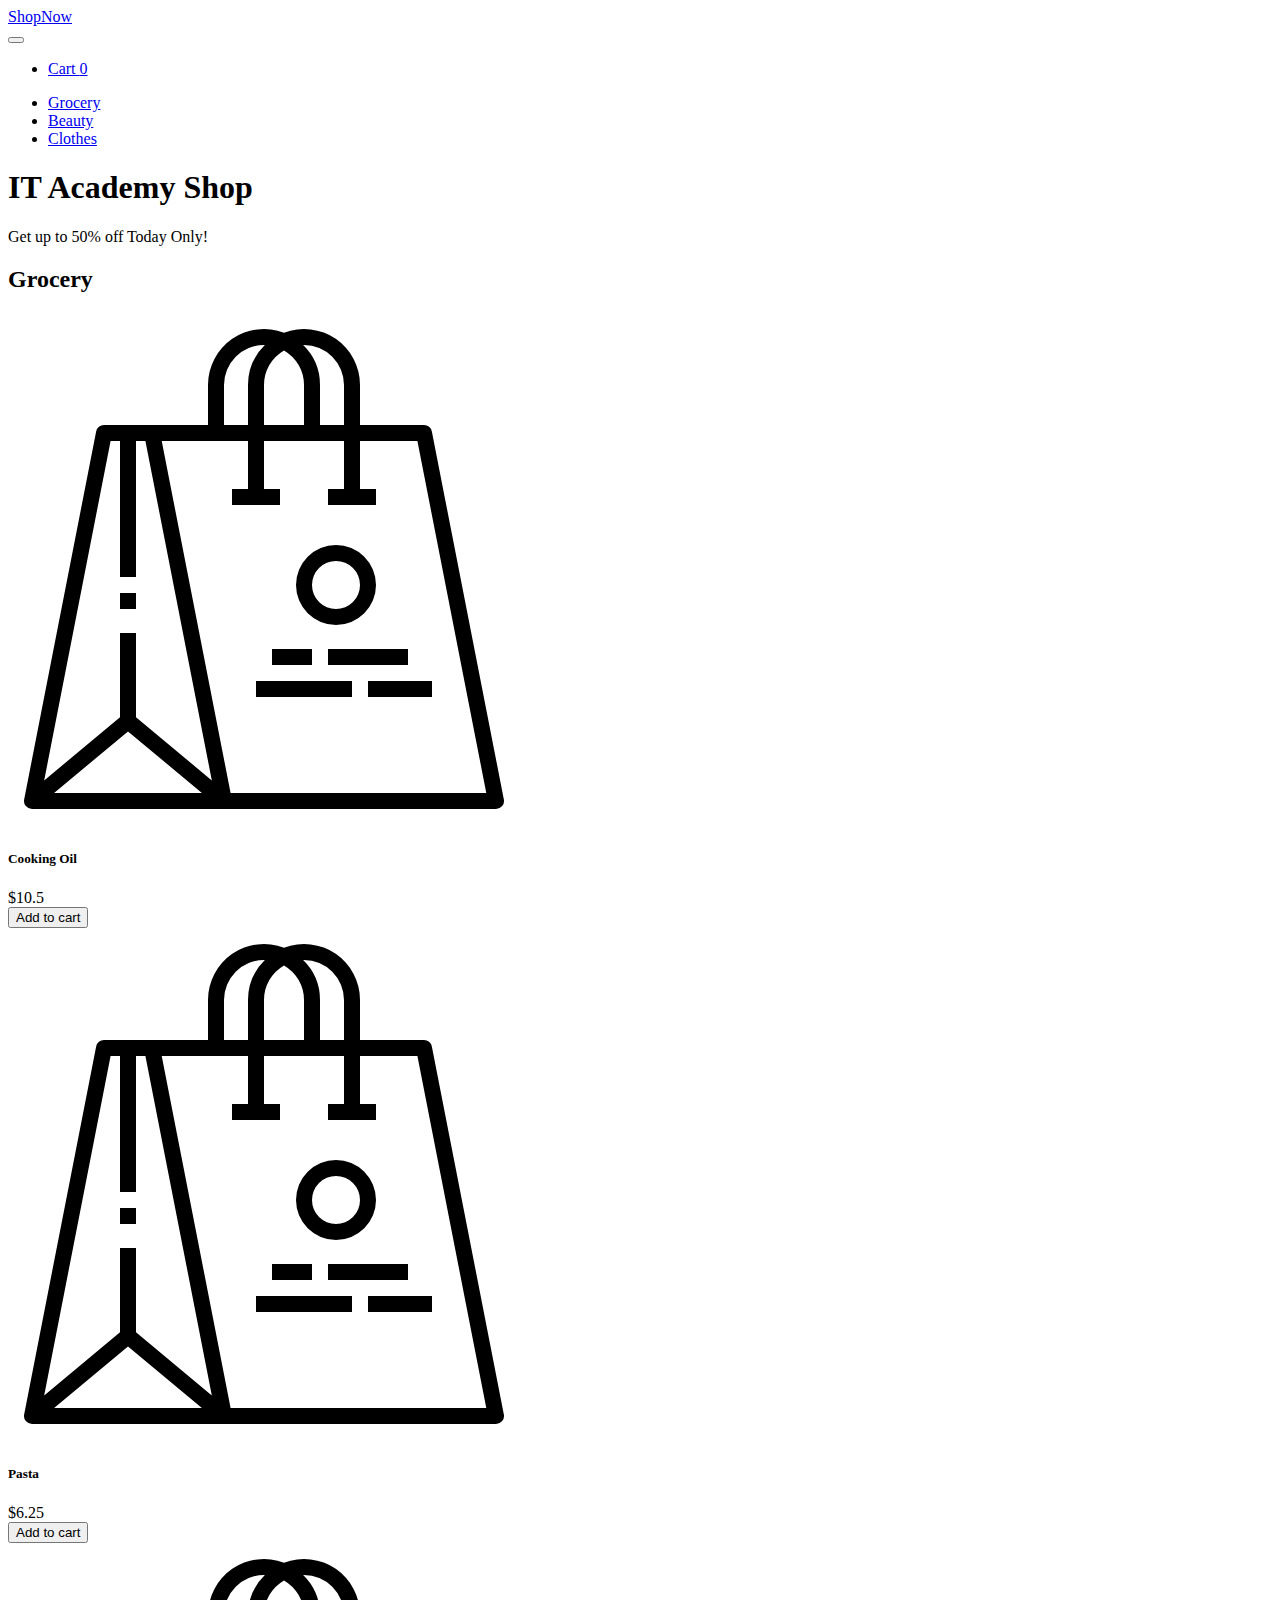
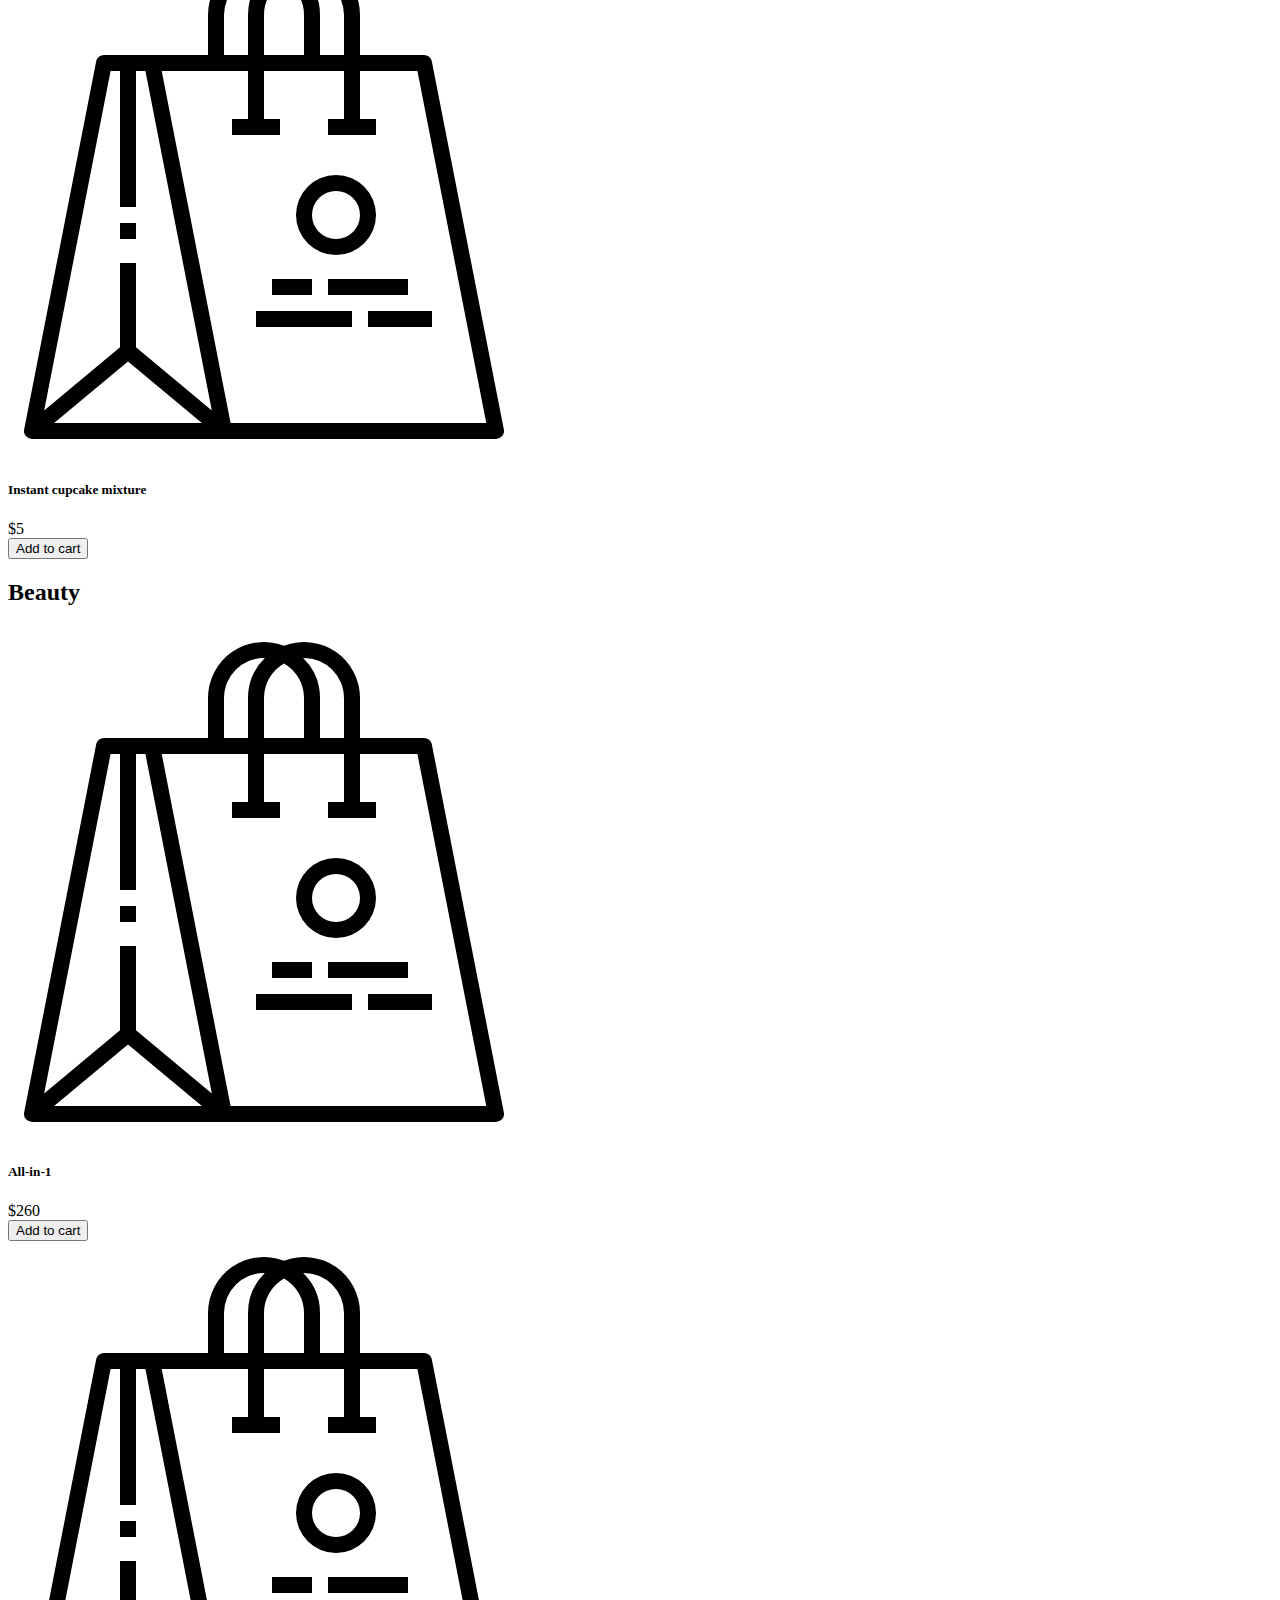
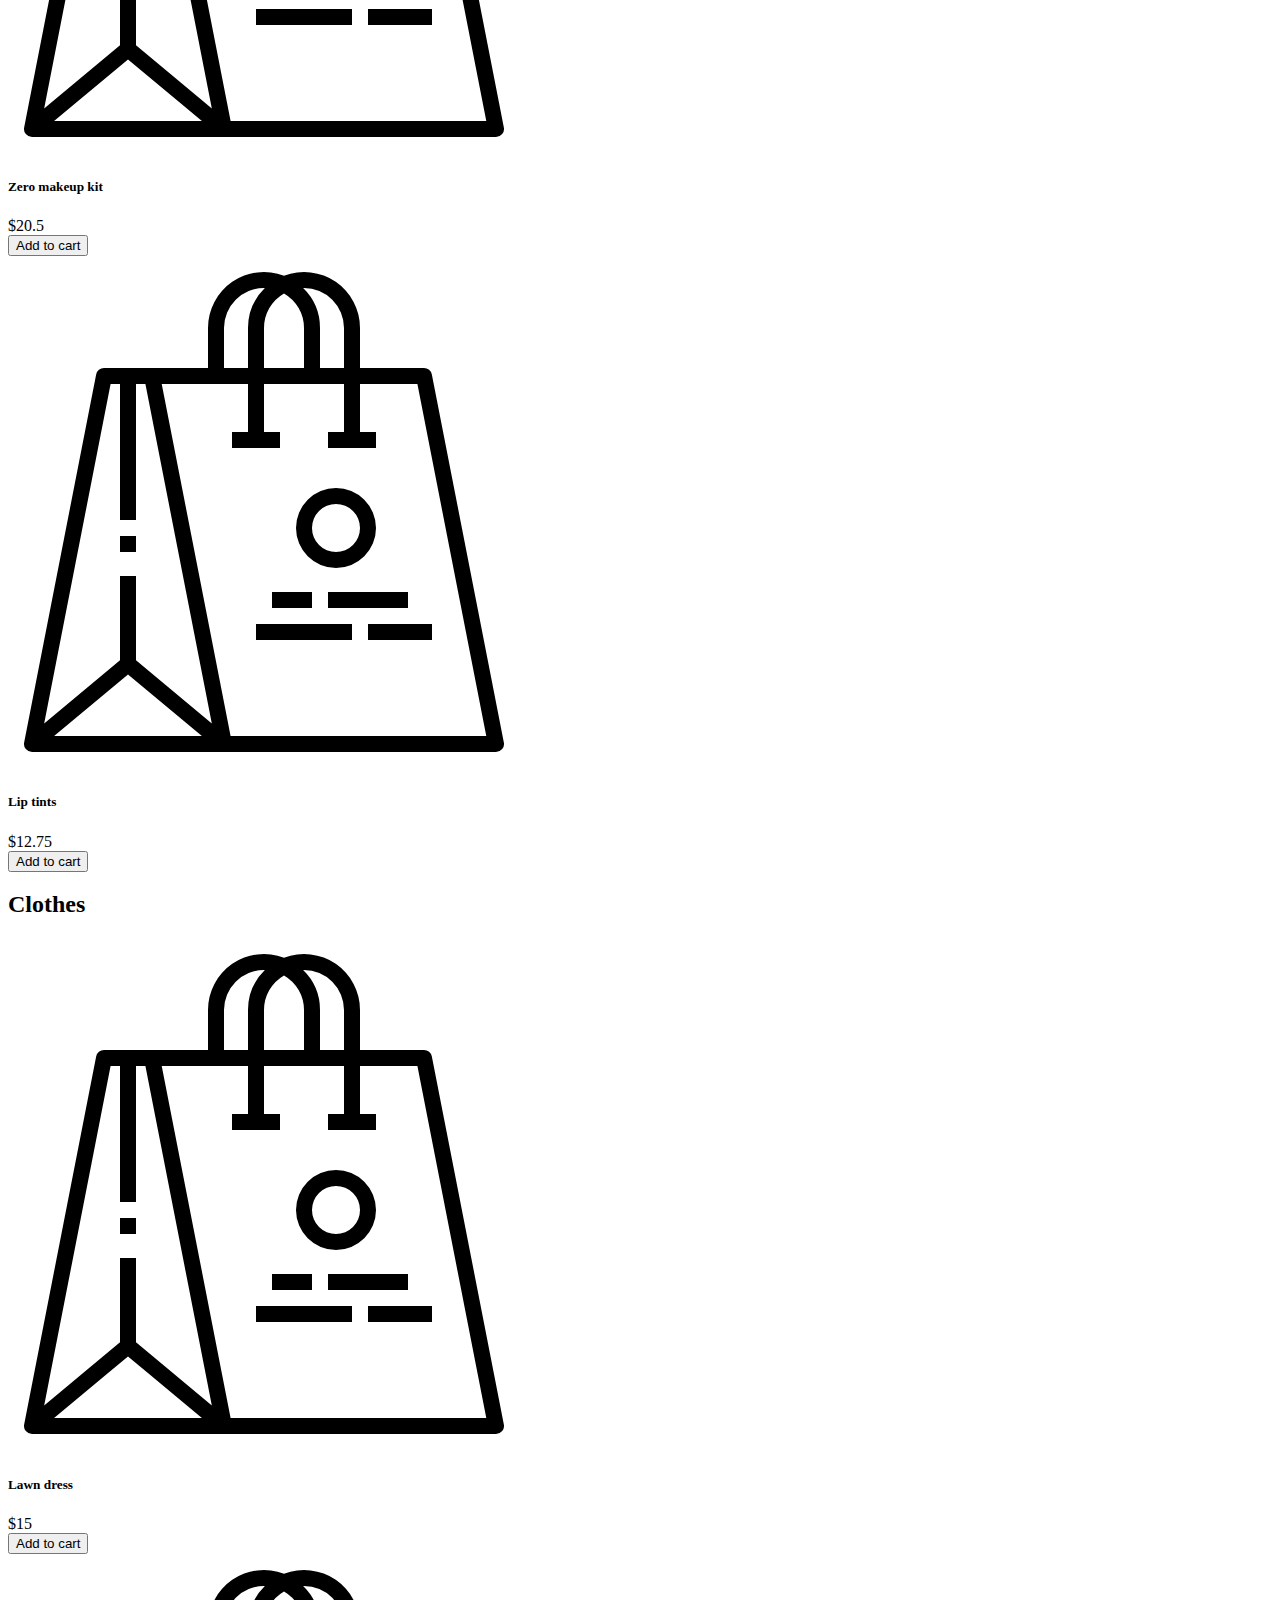
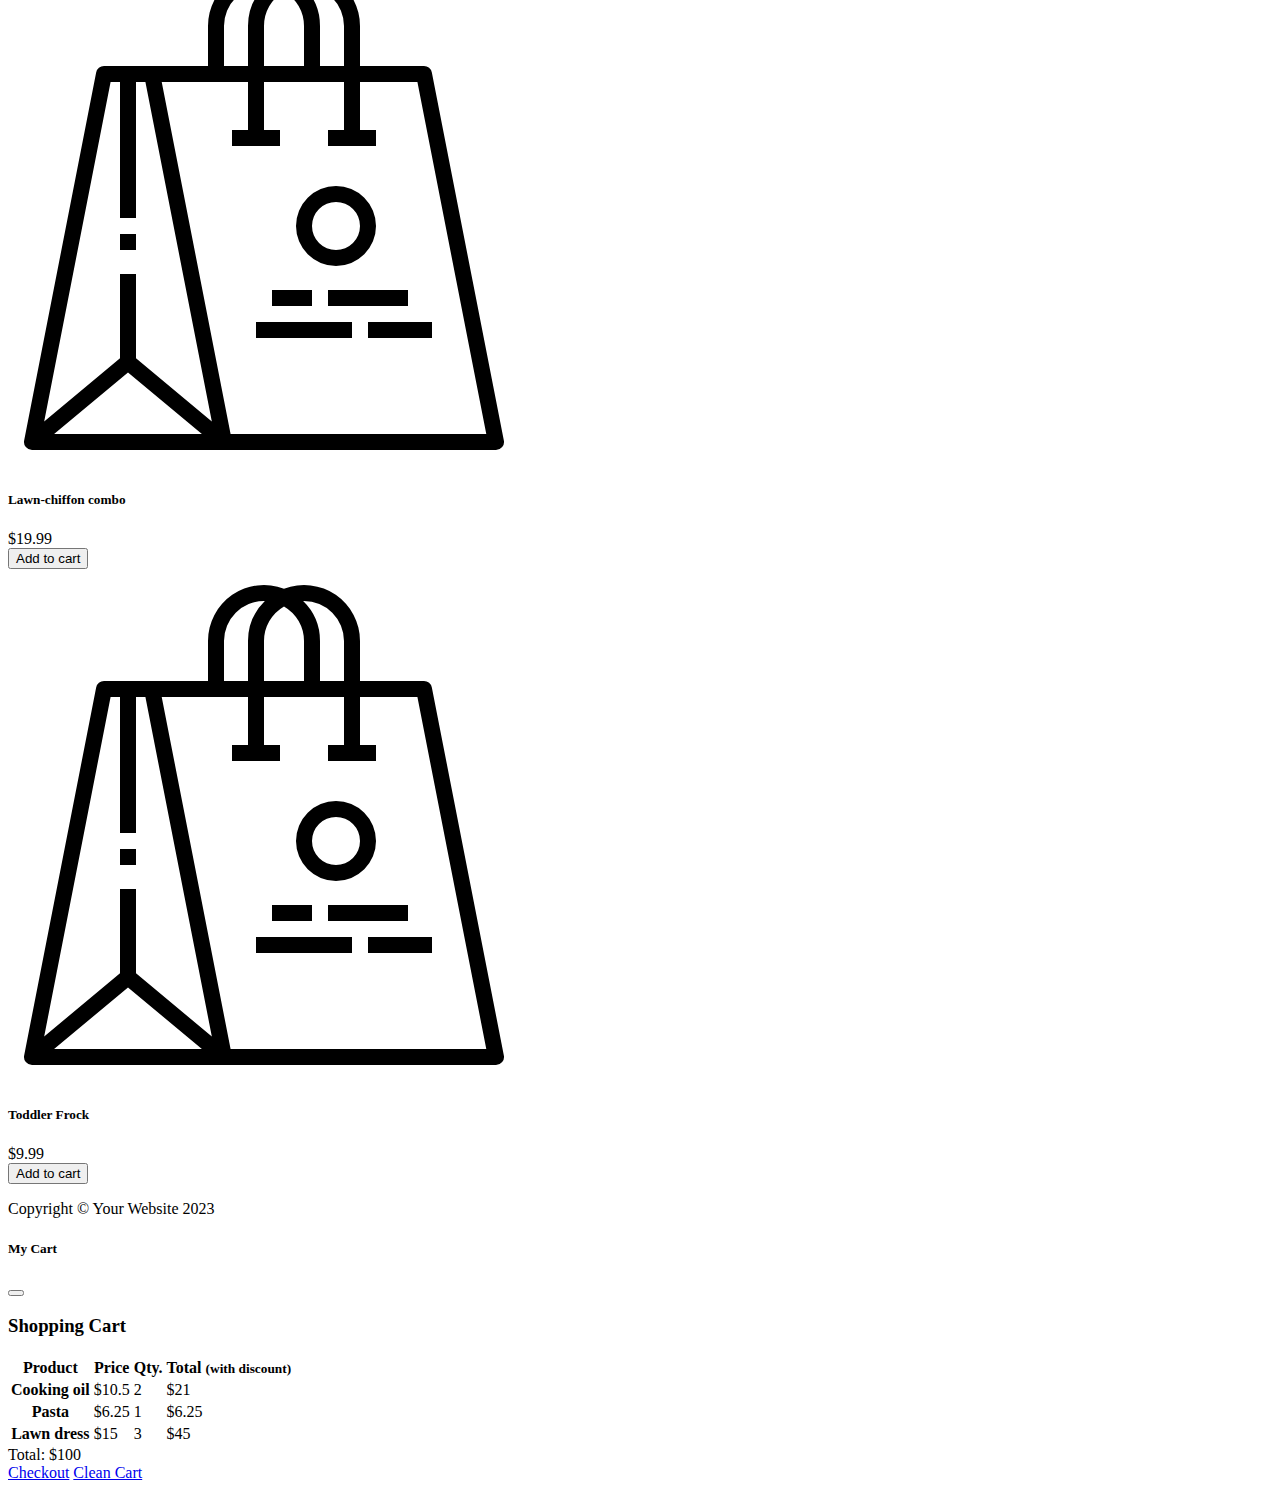
==== index.html @ 36ed2995 "Link base Project" ====
<!DOCTYPE html>
<html lang="en">

<head>
	<meta charset="utf-8" />
	<meta name="viewport" content="width=device-width, initial-scale=1, shrink-to-fit=no" />
	<meta name="description" content="" />
	<meta name="author" content="" />
	<title>ShopNow</title>
	<!-- Favicon-->
	<link rel="icon" type="image/x-icon" href="images/favicon.ico" />
	<link href="https://cdn.jsdelivr.net/npm/bootstrap@5.3.0/dist/css/bootstrap.min.css" rel="stylesheet"
		integrity="sha384-9ndCyUaIbzAi2FUVXJi0CjmCapSmO7SnpJef0486qhLnuZ2cdeRhO02iuK6FUUVM" crossorigin="anonymous">

	<!-- Fontawesome icons-->
	<link rel="stylesheet" href="https://cdnjs.cloudflare.com/ajax/libs/font-awesome/6.4.0/css/all.min.css"
		integrity="sha512-iecdLmaskl7CVkqkXNQ/ZH/XLlvWZOJyj7Yy7tcenmpD1ypASozpmT/E0iPtmFIB46ZmdtAc9eNBvH0H/ZpiBw=="
		crossorigin="anonymous" referrerpolicy="no-referrer" />
</head>

<body data-bs-spy="scroll" data-bs-target="#navbar-example2" data-bs-offset="50">
	<!-- Navigation-->
	<nav class="navbar py-3 py-lg-0 navbar-light bg-light navbar-expand-lg" id="navbar-example2">
		<div class="container d-flex">
			<a class="navbar-brand" href="#!">ShopNow</a>
			<div class="d-flex flex-row order-lg-last align-items-center">

				<button type="button" class="navbar-toggler order-last collapsed" data-bs-toggle="collapse"
					data-bs-target="#navbar" aria-expanded="false" aria-controls="navbar">
					<span class="navbar-toggler-icon"></span>
				</button>
				<ul class="navbar-nav me-3 me-lg-0 d-flex flex-row align-items-center">
					<li class="dropdown search-dropdown nav-item py-lg-3">
						<a href="javascript:void(0)" class="btn btn-outline-dark flex-center" type="button"
							data-bs-toggle="modal" data-bs-target="#cartModal" onclick="open_modal()"
							data-bs-auto-close="outside">
							<i class="fas fa-shopping-cart me-1"></i> Cart <span
								class="badge bg-dark text-white ms-1 rounded-pill" id="count_product">0</span>
						</a>
					</li>
				</ul>
			</div>

			<div id="navbar" class="navbar-collapse collapse">

				<ul class="navbar-nav me-auto mb-4 mb-lg-0 ms-lg-5">
					<li class="nav-item">
						<a class="nav-link" href="#grocery"><i class="fas fa-shopping-basket"></i> Grocery</a>
					</li>
					<li class="nav-item">
						<a class="nav-link" href="#beauty"><i class="fas fa-heart"></i> Beauty</a>
					</li>
					<li class="nav-item">
						<a class="nav-link" href="#clothes"><i class="fas fa-tshirt"></i> Clothes</a>
					</li>

				</ul>
			</div>
		</div>
	</nav>

	<!-- Header-->
	<header class="bg-dark py-5">
		<div class="container px-4 px-lg-5 my-5">
			<div class="text-center text-white">
				<h1 class="display-4 fw-bolder">IT Academy Shop</h1>
				<p class="lead fw-normal text-white-50 mb-0">Get up to 50% off Today Only!</p>
			</div>
		</div>
	</header>
	<!-- Section-->
	<section class="pt-5" id="grocery">
		<h2 class="text-center"><i class="fas fa-shopping-basket pe-3"></i>Grocery</h2>
		<div class="container px-4 px-lg-5 mt-5">
			<div class="row gx-4 gx-lg-5 row-cols-2 row-cols-md-3 row-cols-xl-4 justify-content-center">
				<div class="col mb-5">
					<div class="card h-100">
						<img class="card-img-top" src="./images/product.svg" alt="..." />
						<div class="card-body p-4">
							<div class="text-center">
								<h5 class="fw-bolder">Cooking Oil</h5>
								$10.5
							</div>
						</div>
						<div class="card-footer p-4 pt-0 border-top-0 bg-transparent">
							<div class="text-center"><button type="button" onclick="buy(1)"
									class="btn btn-outline-dark">Add to cart</button></div>
						</div>
					</div>
				</div>
				<div class="col mb-5">
					<div class="card h-100">
						<img class="card-img-top" src="./images/product.svg" alt="..." />
						<div class="card-body p-4">
							<div class="text-center">
								<h5 class="fw-bolder">Pasta</h5>
								$6.25
							</div>
						</div>
						<div class="card-footer p-4 pt-0 border-top-0 bg-transparent">
							<div class="text-center"><button type="button" onclick="buy(2)"
									class="btn btn-outline-dark">Add to cart</button></div>
						</div>
					</div>
				</div>
				<div class="col mb-5">
					<div class="card h-100">
						<img class="card-img-top" src="./images/product.svg" alt="..." />
						<div class="card-body p-4">
							<div class="text-center">
								<h5 class="fw-bolder">Instant cupcake mixture</h5>
								$5
							</div>
						</div>
						<div class="card-footer p-4 pt-0 border-top-0 bg-transparent">
							<div class="text-center"><button type="button" onclick="buy(3)"
									class="btn btn-outline-dark">Add to cart</button></div>
						</div>
					</div>
				</div>

			</div>
		</div>
	</section>
	<section class="pt-5" id="beauty">
		<h2 class="text-center"><i class="fas fa-heart pe-3"></i>Beauty</h2>
		<div class="container px-4 px-lg-5 mt-5">
			<div class="row gx-4 gx-lg-5 row-cols-2 row-cols-md-3 row-cols-xl-4 justify-content-center">
				<div class="col mb-5">
					<div class="card h-100">
						<img class="card-img-top" src="./images/product.svg" alt="..." />
						<div class="card-body p-4">
							<div class="text-center">
								<h5 class="fw-bolder">All-in-1</h5>
								$260
							</div>
						</div>
						<div class="card-footer p-4 pt-0 border-top-0 bg-transparent">
							<div class="text-center"><button type="button" onclick="buy(4)"
									class="btn btn-outline-dark">Add to cart</button></div>
						</div>
					</div>
				</div>
				<div class="col mb-5">
					<div class="card h-100">
						<img class="card-img-top" src="./images/product.svg" alt="..." />
						<div class="card-body p-4">
							<div class="text-center">
								<h5 class="fw-bolder">Zero makeup kit</h5>
								$20.5
							</div>
						</div>
						<div class="card-footer p-4 pt-0 border-top-0 bg-transparent">
							<div class="text-center"><button type="button" onclick="buy(5)"
									class="btn btn-outline-dark">Add to cart</button></div>
						</div>
					</div>
				</div>
				<div class="col mb-5">
					<div class="card h-100">
						<img class="card-img-top" src="./images/product.svg" alt="..." />
						<div class="card-body p-4">
							<div class="text-center">
								<h5 class="fw-bolder">Lip tints</h5>
								$12.75
							</div>
						</div>
						<div class="card-footer p-4 pt-0 border-top-0 bg-transparent">
							<div class="text-center"><button type="button" onclick="buy(6)"
									class="btn btn-outline-dark">Add to cart</button></div>
						</div>
					</div>
				</div>

			</div>
		</div>
	</section>
	<section class="pt-5" id="clothes">
		<h2 class="text-center"><i class="fas fa-tshirt pe-3"></i>Clothes</h2>
		<div class="container px-4 px-lg-5 mt-5">
			<div class="row gx-4 gx-lg-5 row-cols-2 row-cols-md-3 row-cols-xl-4 justify-content-center">
				<div class="col mb-5">
					<div class="card h-100">
						<img class="card-img-top" src="./images/product.svg" alt="..." />
						<div class="card-body p-4">
							<div class="text-center">
								<h5 class="fw-bolder">Lawn dress</h5>
								$15
							</div>
						</div>
						<div class="card-footer p-4 pt-0 border-top-0 bg-transparent">
							<div class="text-center"><button type="button" onclick="buy(7)"
									class="btn btn-outline-dark">Add to cart</button></div>
						</div>
					</div>
				</div>
				<div class="col mb-5">
					<div class="card h-100">
						<img class="card-img-top" src="./images/product.svg" alt="..." />
						<div class="card-body p-4">
							<div class="text-center">
								<h5 class="fw-bolder">Lawn-chiffon combo</h5>
								$19.99
							</div>
						</div>
						<div class="card-footer p-4 pt-0 border-top-0 bg-transparent">
							<div class="text-center"><button type="button" onclick="buy(8)"
									class="btn btn-outline-dark">Add to cart</button></div>
						</div>
					</div>
				</div>
				<div class="col mb-5">
					<div class="card h-100">
						<img class="card-img-top" src="./images/product.svg" alt="..." />
						<div class="card-body p-4">
							<div class="text-center">
								<h5 class="fw-bolder">Toddler Frock</h5>
								$9.99
							</div>
						</div>
						<div class="card-footer p-4 pt-0 border-top-0 bg-transparent">
							<div class="text-center"><button type="button" onclick="buy(9)"
									class="btn btn-outline-dark">Add to cart</button></div>
						</div>
					</div>
				</div>

			</div>
		</div>
	</section>

	<!-- Footer-->
	<footer class="py-3 bg-dark">
		<div class="container">
			<p class="m-0 text-center text-white">Copyright &copy; Your Website 2023</p>
		</div>
	</footer>

	<div class="modal fade" id="cartModal" tabindex="-1" aria-labelledby="exampleModalLabel" aria-hidden="true">
		<div class="modal-dialog">
			<div class="modal-content">
				<div class="modal-header">
					<h5 class="modal-title" id="exampleModalLabel"><i class="fas fa-cart-arrow-down"></i> My Cart</h5>
					<button type="button" class="btn-close" data-bs-dismiss="modal" aria-label="Close"></button>
				</div>
				<div class="modal-body">
					<h3 class="text-center bill px-5">Shopping Cart</h3>
					<table class="table">
						<thead>
							<tr>
								<th scope="col">Product</th>
								<th scope="col">Price</th>
								<th scope="col">Qty.</th>
								<th scope="col">Total <small>(with discount)</small></th>
							</tr>
						</thead>
						<tbody id="cart_list">
							<tr>
								<th scope="row">Cooking oil</th>
								<td>$10.5</td>
								<td>2</td>
								<td>$21</td>
							</tr>
							<tr>
								<th scope="row">Pasta</th>
								<td>$6.25</td>
								<td>1</td>
								<td>$6.25</td>
							</tr>
							<tr>
								<th scope="row">Lawn dress</th>
								<td>$15</td>
								<td>3</td>
								<td>$45</td>
							</tr>
						</tbody>
					</table>
					<div class="text-center fs-3">
						Total: $<span id="total_price">100</span>
					</div>
					<div class="text-center">
						<a href="checkout.html" class="btn btn-primary m-3">Checkout</a>
						<a href="javascript:void(0)" onclick="cleanCart()" class="btn btn-primary m-3">Clean Cart</a>
					</div>
				</div>
			</div>
		</div>
	</div>

	<!-- Bootstrap core JS-->
	<script src="https://cdn.jsdelivr.net/npm/bootstrap@5.3.0/dist/js/bootstrap.bundle.min.js"
		integrity="sha384-geWF76RCwLtnZ8qwWowPQNguL3RmwHVBC9FhGdlKrxdiJJigb/j/68SIy3Te4Bkz"
		crossorigin="anonymous"></script>

	<!-- Core theme JS-->
	<script src="js/shop.js"></script>
	<script src="js/checkout.js"></script>
</body>

</html>
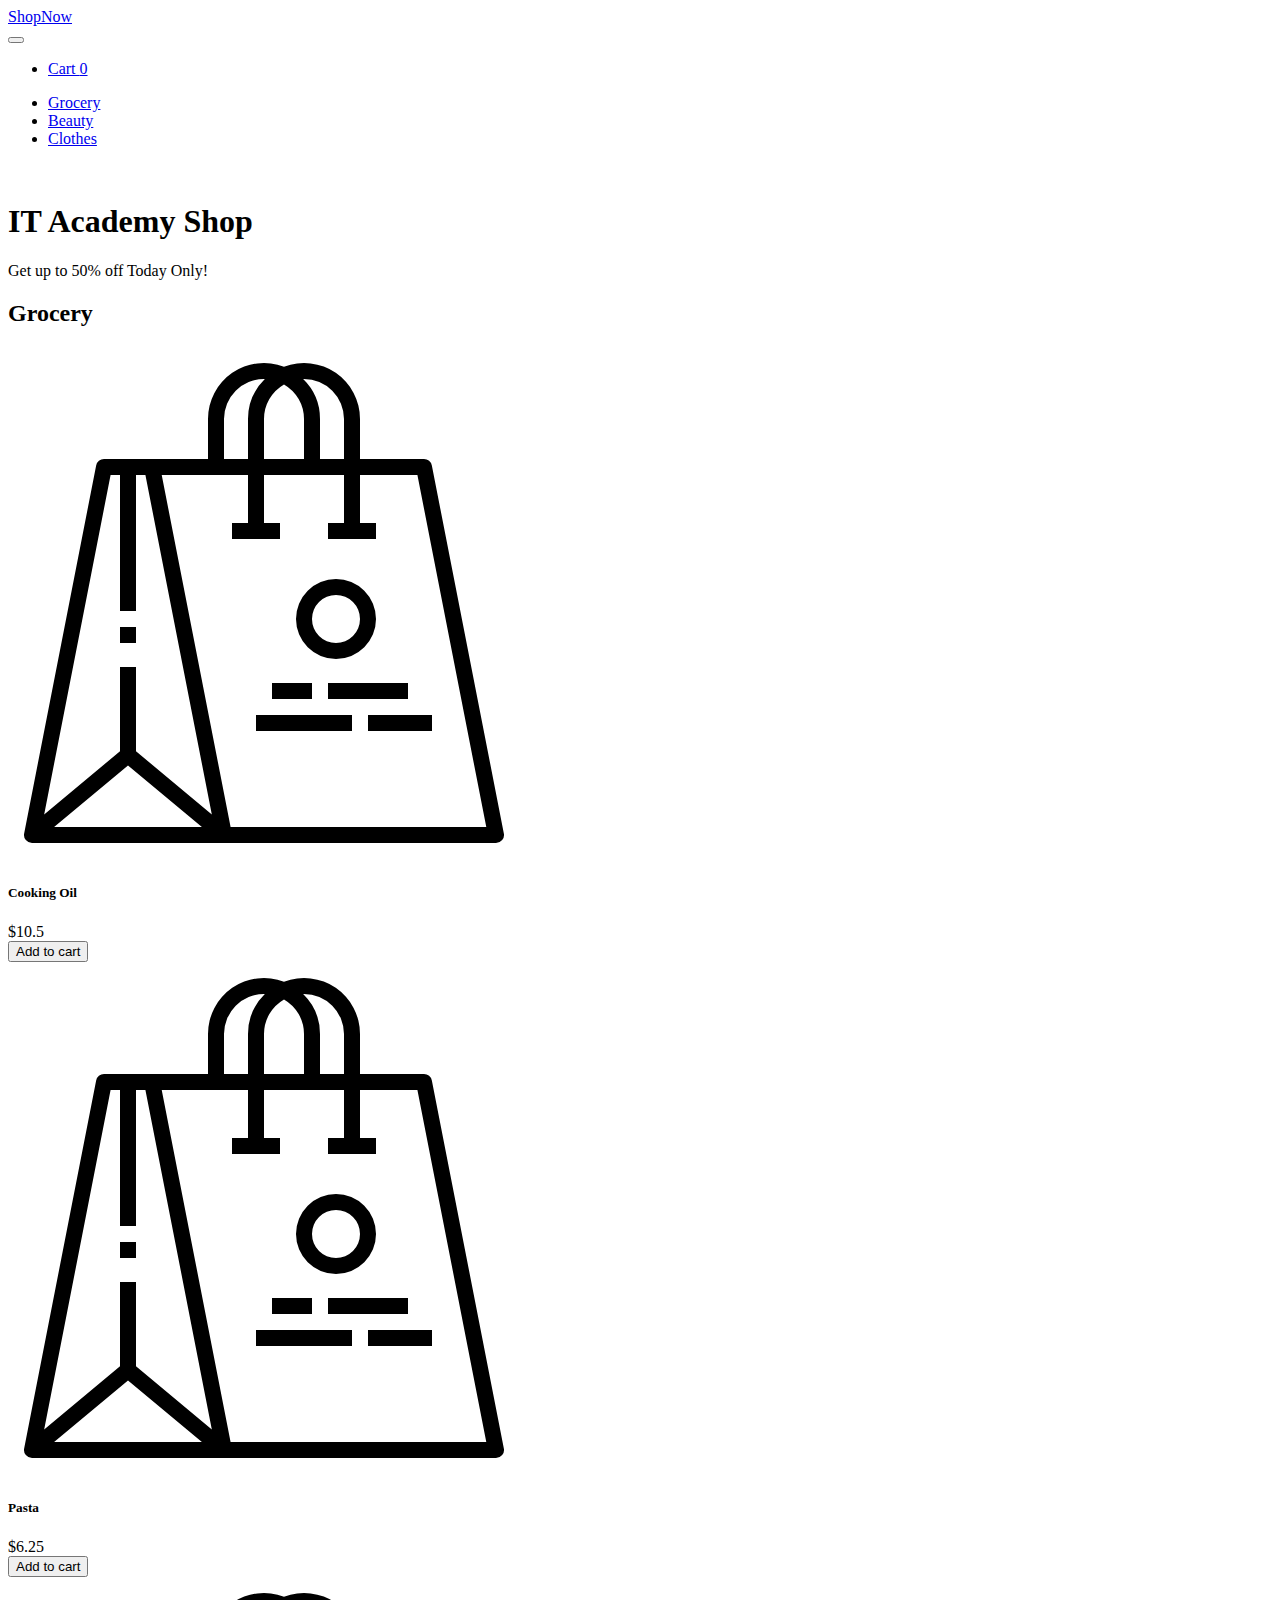
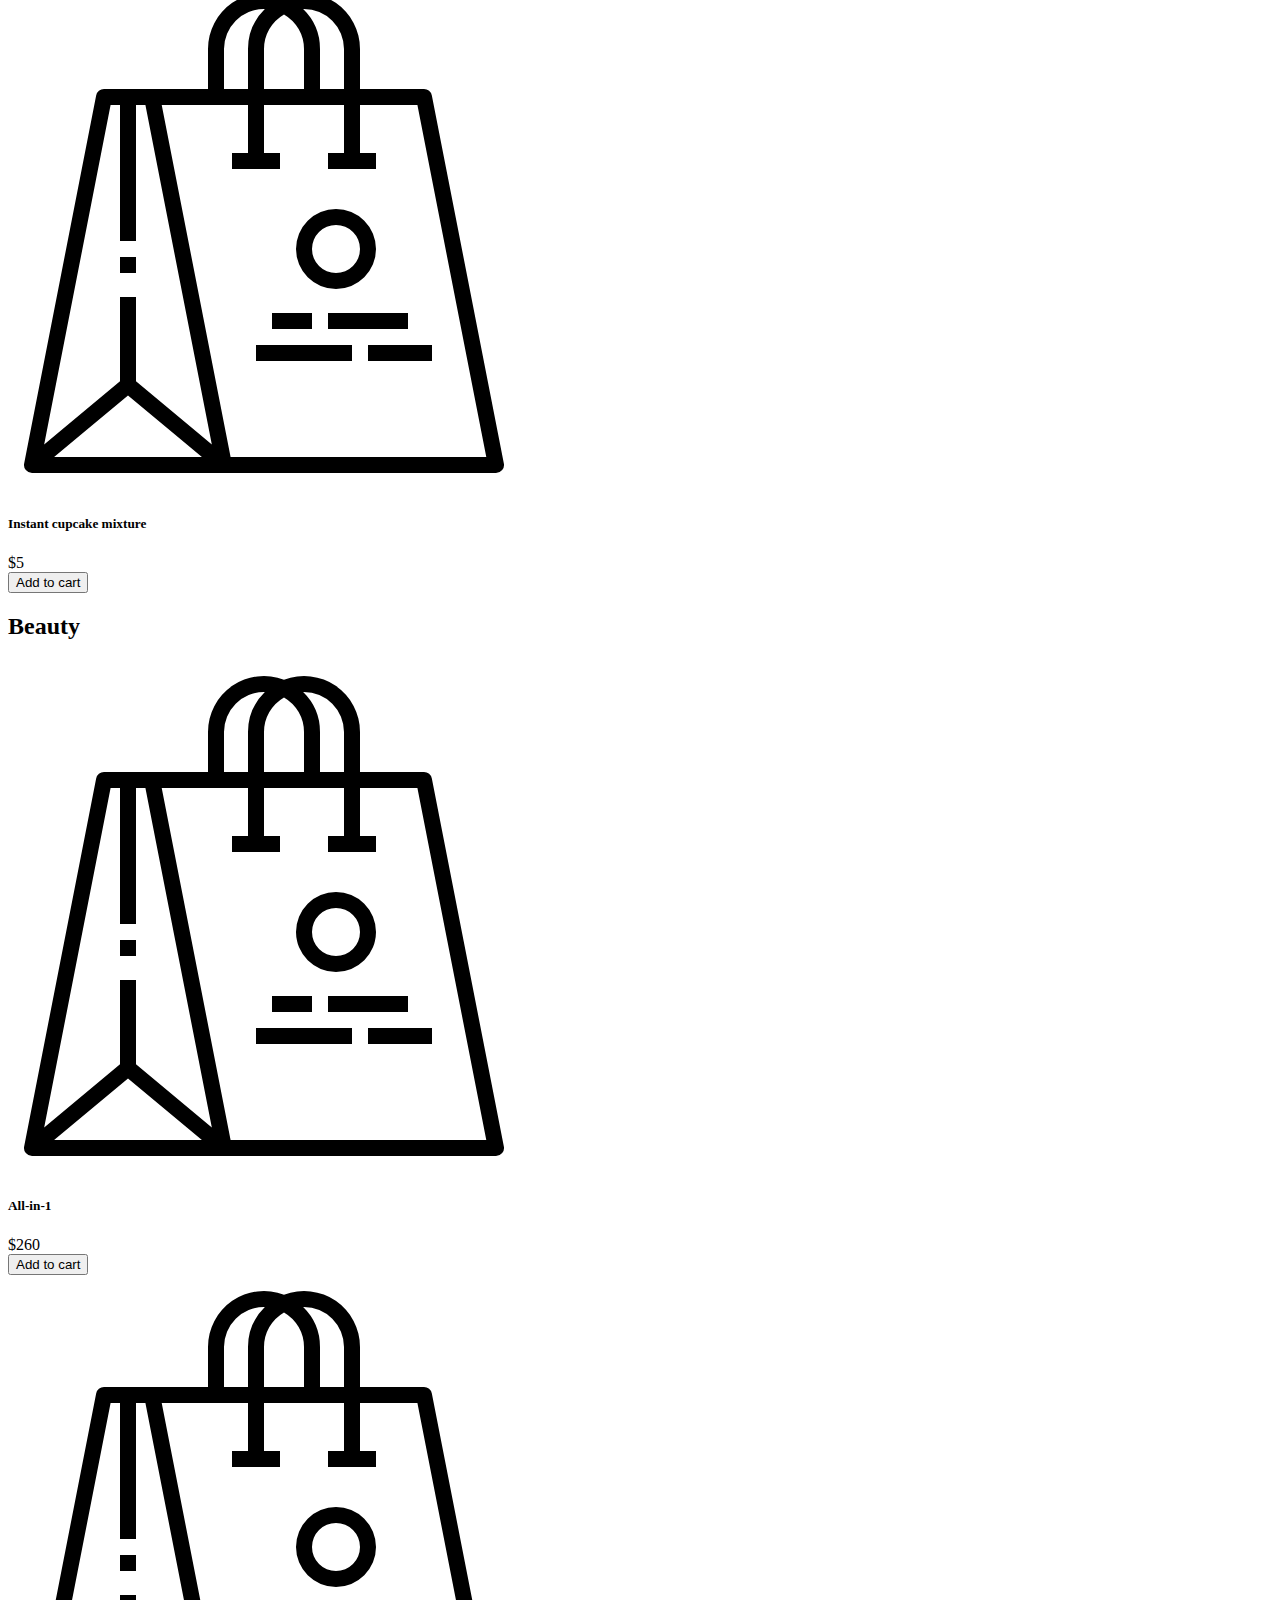
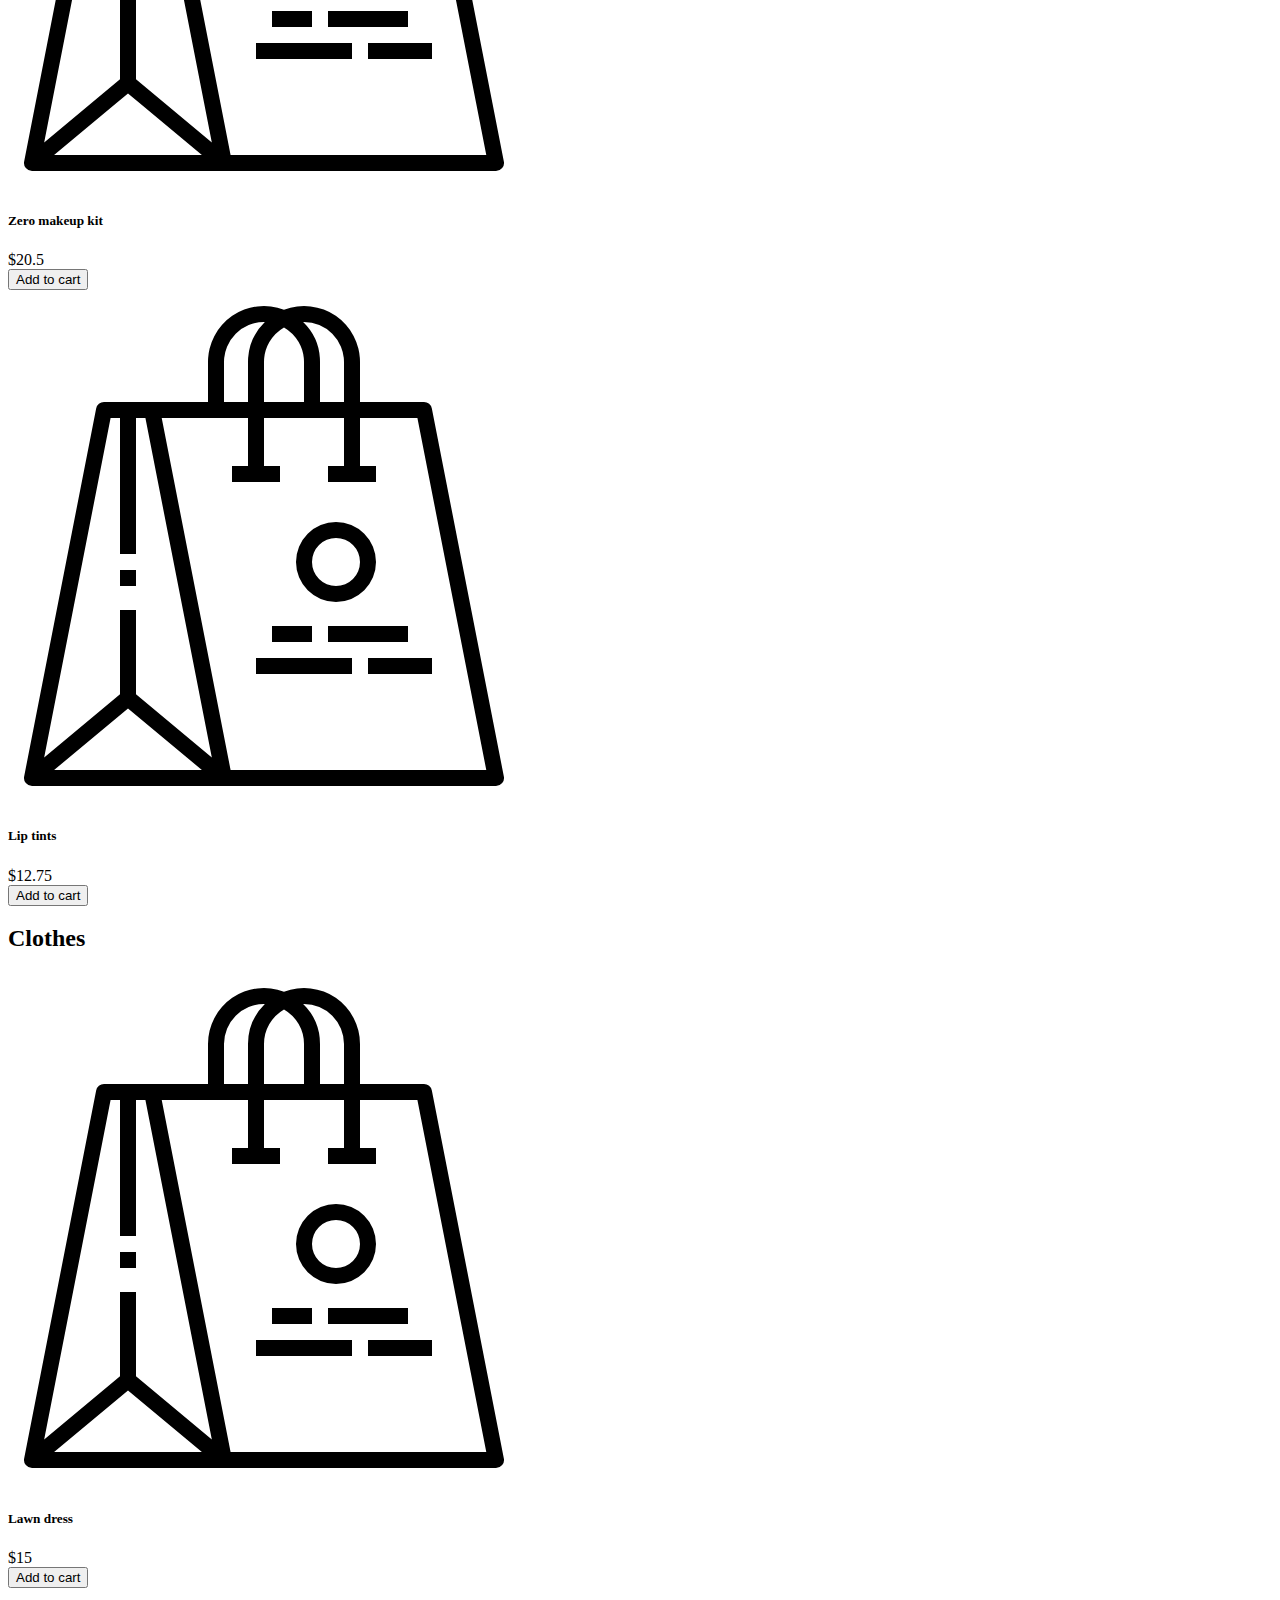
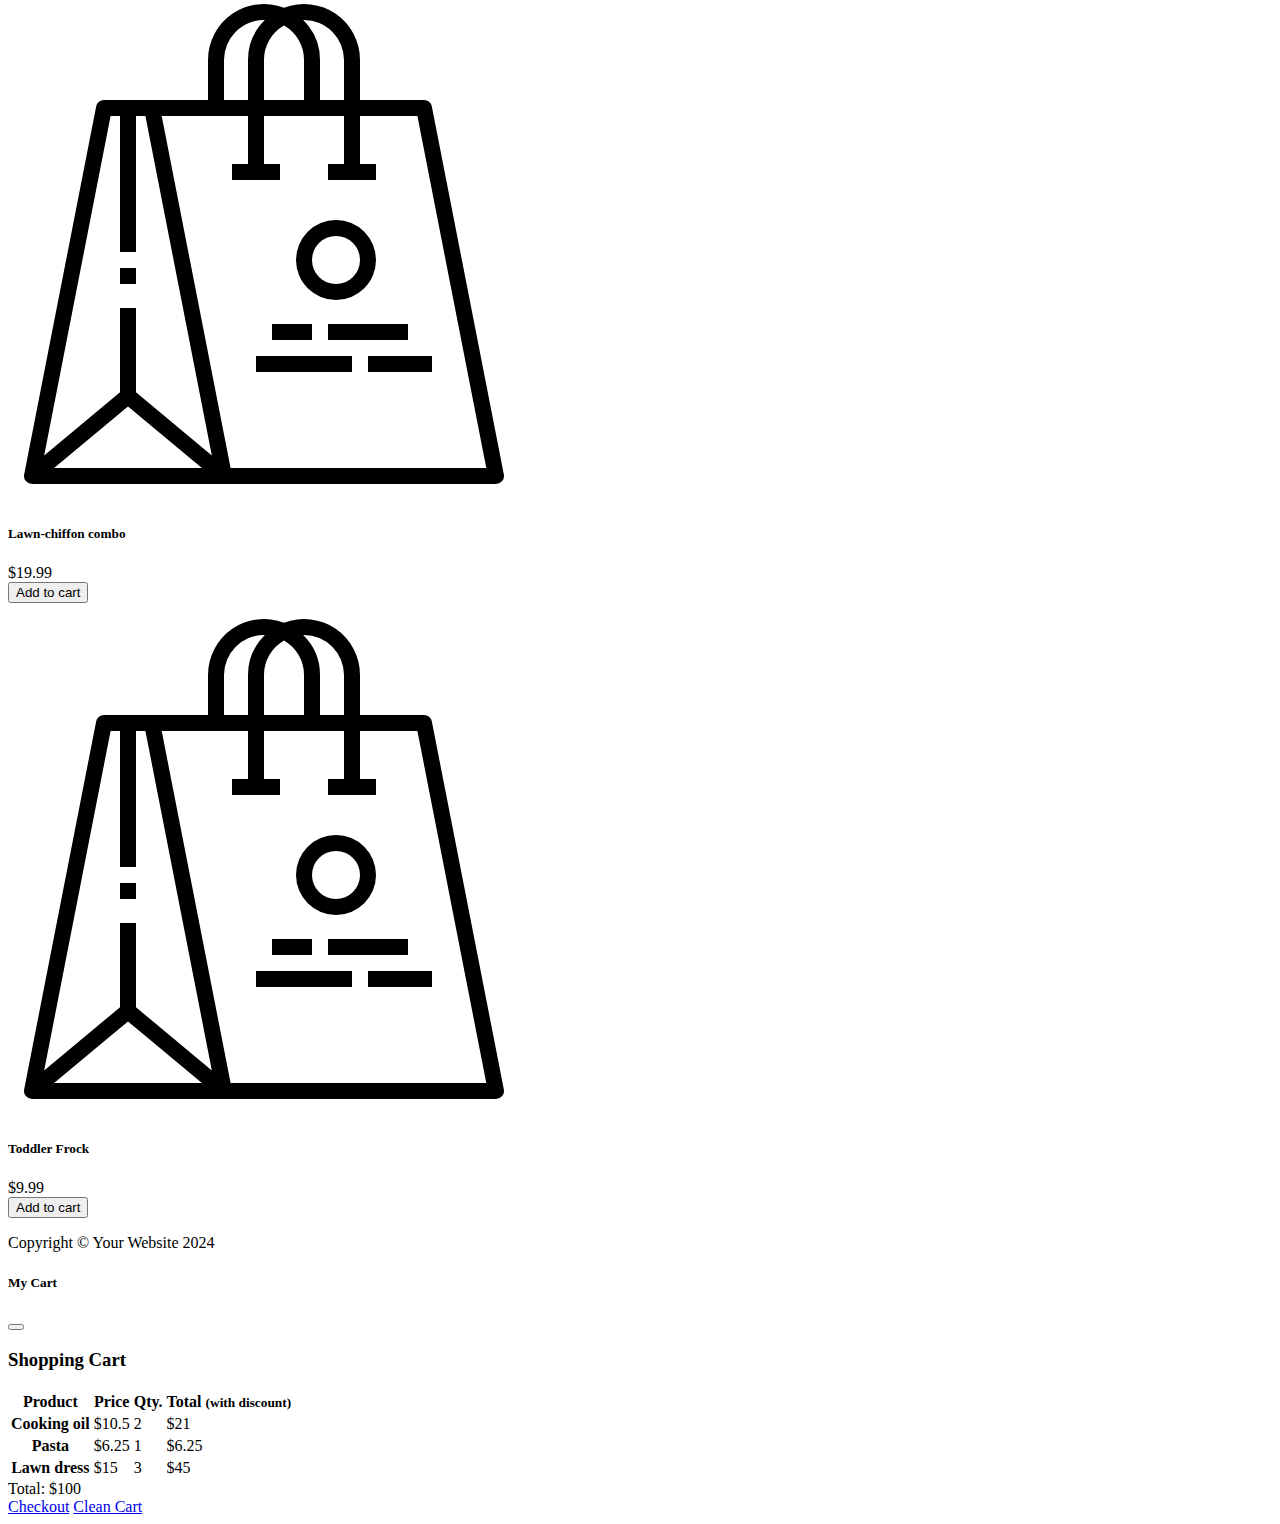
==== commit e591d828: "Nivell 1 - Exercici 1" ====
--- a/index.html
+++ b/index.html
@@ -4,9 +4,9 @@
 <head>
 	<meta charset="utf-8" />
 	<meta name="viewport" content="width=device-width, initial-scale=1, shrink-to-fit=no" />
-	<meta name="description" content="" />
-	<meta name="author" content="" />
-	<title>ShopNow</title>
+	<meta name="description" content="IT Academy Shop Excercise - Sprint 2.2" />
+	<meta name="author" content="Fran Palmero" />
+	<title>IT Academy Shop</title>
 	<!-- Favicon-->
 	<link rel="icon" type="image/x-icon" href="images/favicon.ico" />
 	<link href="https://cdn.jsdelivr.net/npm/bootstrap@5.3.0/dist/css/bootstrap.min.css" rel="stylesheet"
@@ -20,9 +20,9 @@
 
 <body data-bs-spy="scroll" data-bs-target="#navbar-example2" data-bs-offset="50">
 	<!-- Navigation-->
-	<nav class="navbar py-3 py-lg-0 navbar-light bg-light navbar-expand-lg" id="navbar-example2">
+	<nav class="navbar bg-white fixed-top bg-white navbar-expand-lg" id="navbar-example2">
 		<div class="container d-flex">
-			<a class="navbar-brand" href="#!">ShopNow</a>
+			<a class="navbar-brand" href="index.html">ShopNow</a>
 			<div class="d-flex flex-row order-lg-last align-items-center">
 
 				<button type="button" class="navbar-toggler order-last collapsed" data-bs-toggle="collapse"
@@ -61,6 +61,7 @@
 
 	<!-- Header-->
 	<header class="bg-dark py-5">
+		<div class="container my-5"><br></div>
 		<div class="container px-4 px-lg-5 my-5">
 			<div class="text-center text-white">
 				<h1 class="display-4 fw-bolder">IT Academy Shop</h1>
@@ -232,7 +233,7 @@
 	<!-- Footer-->
 	<footer class="py-3 bg-dark">
 		<div class="container">
-			<p class="m-0 text-center text-white">Copyright &copy; Your Website 2023</p>
+			<p class="m-0 text-center text-white">Copyright &copy; Your Website 2024</p>
 		</div>
 	</footer>
 
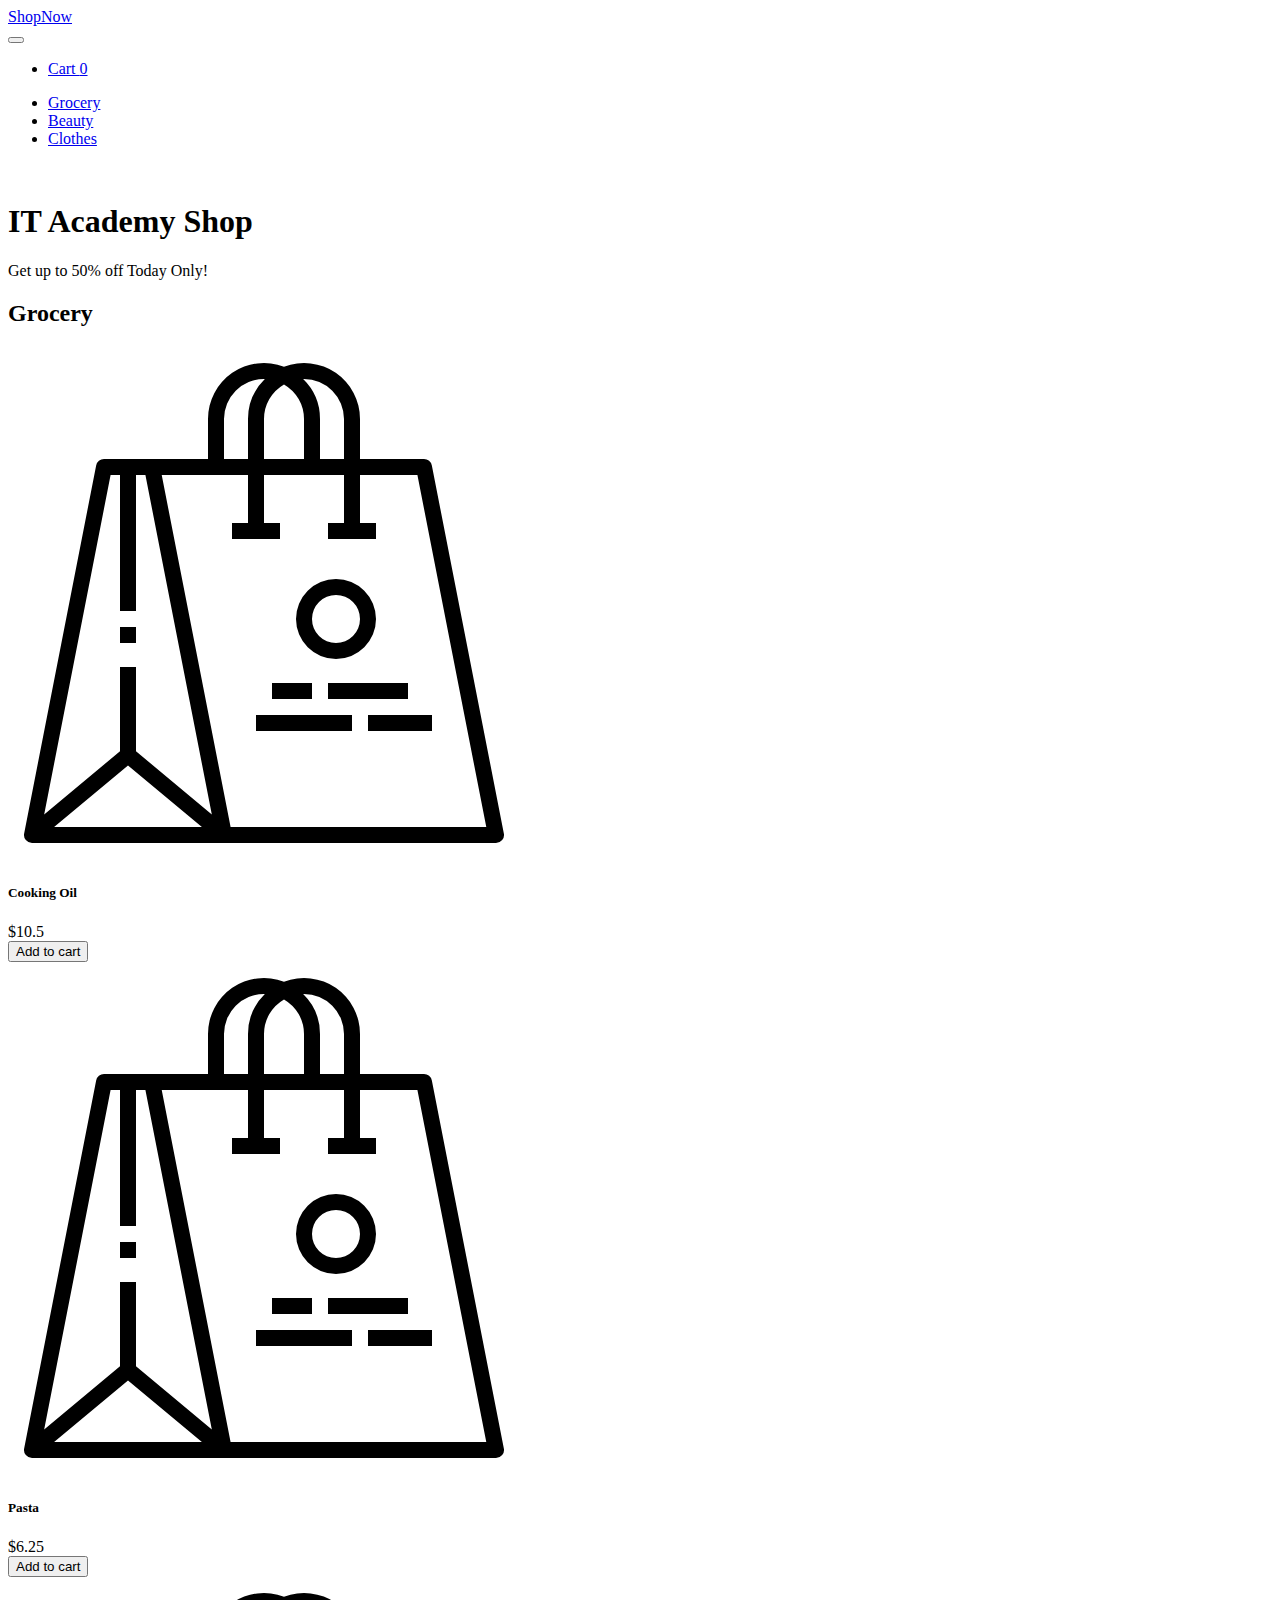
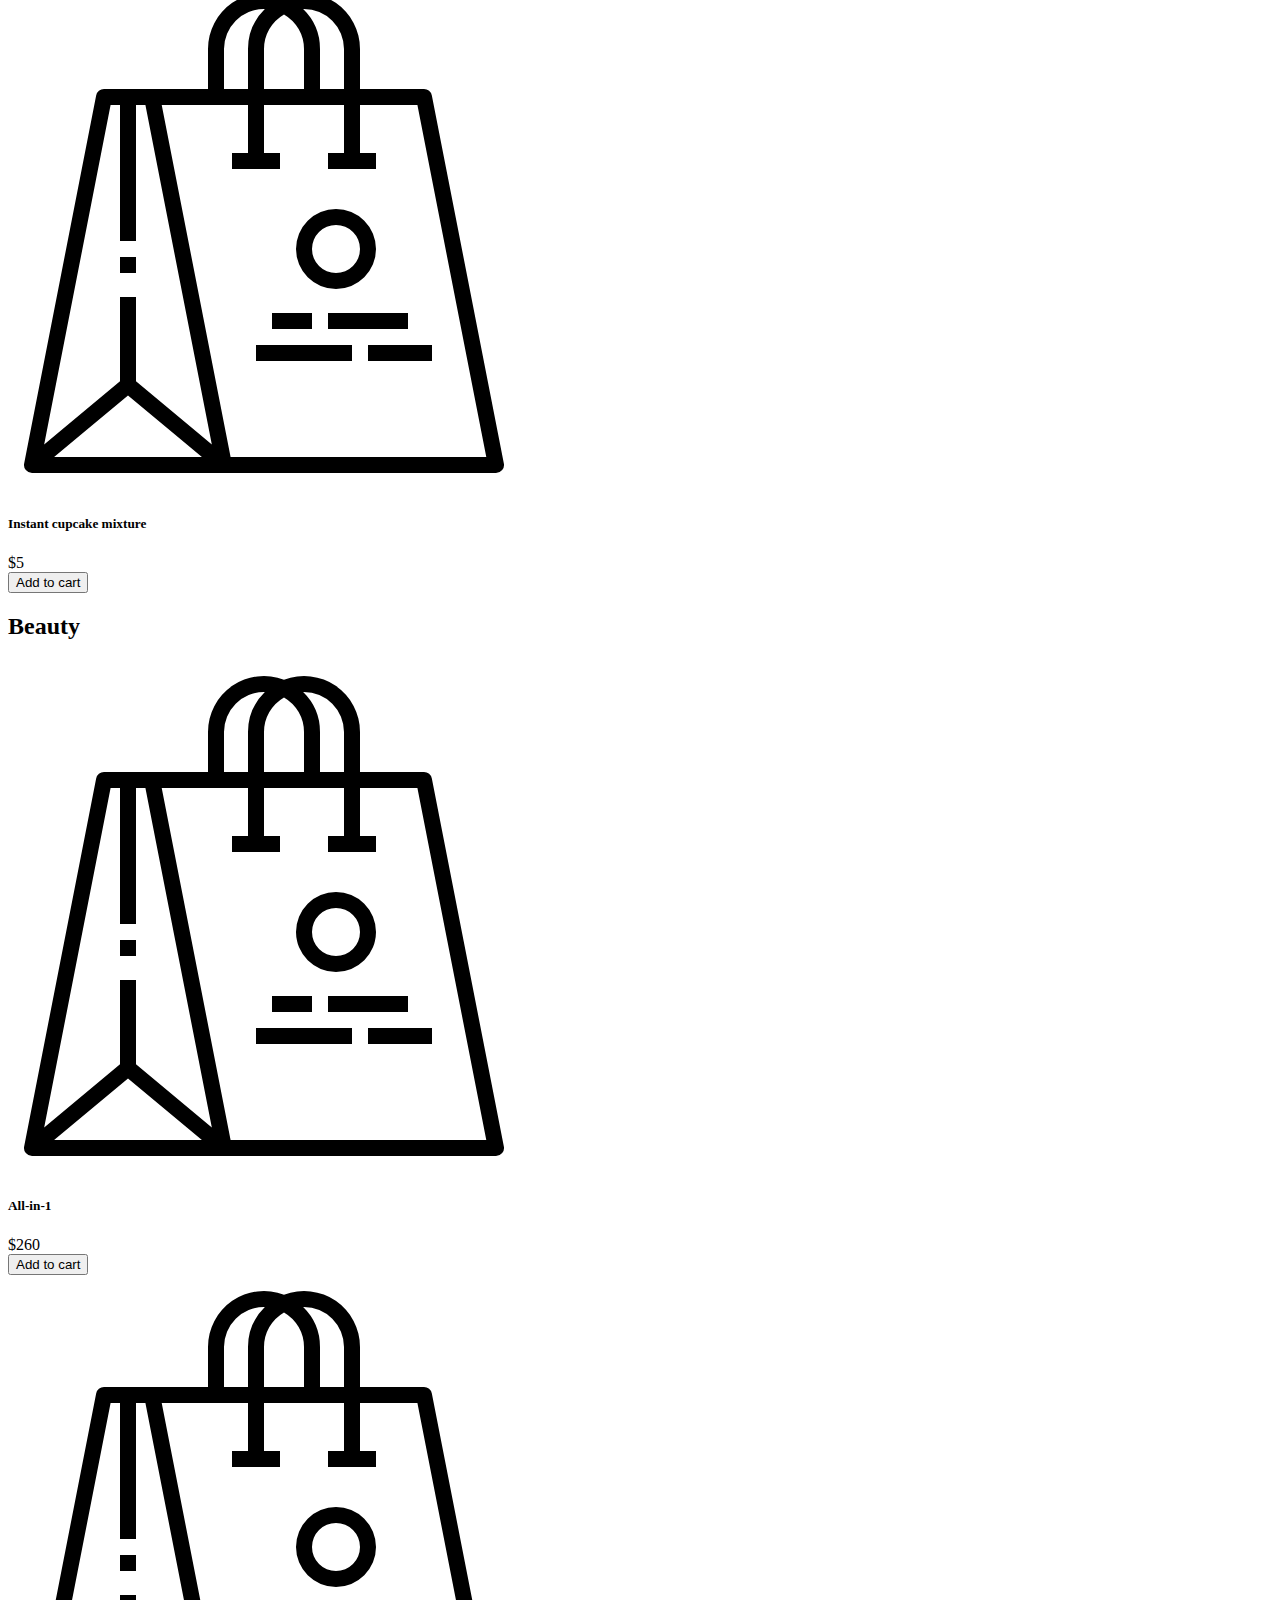
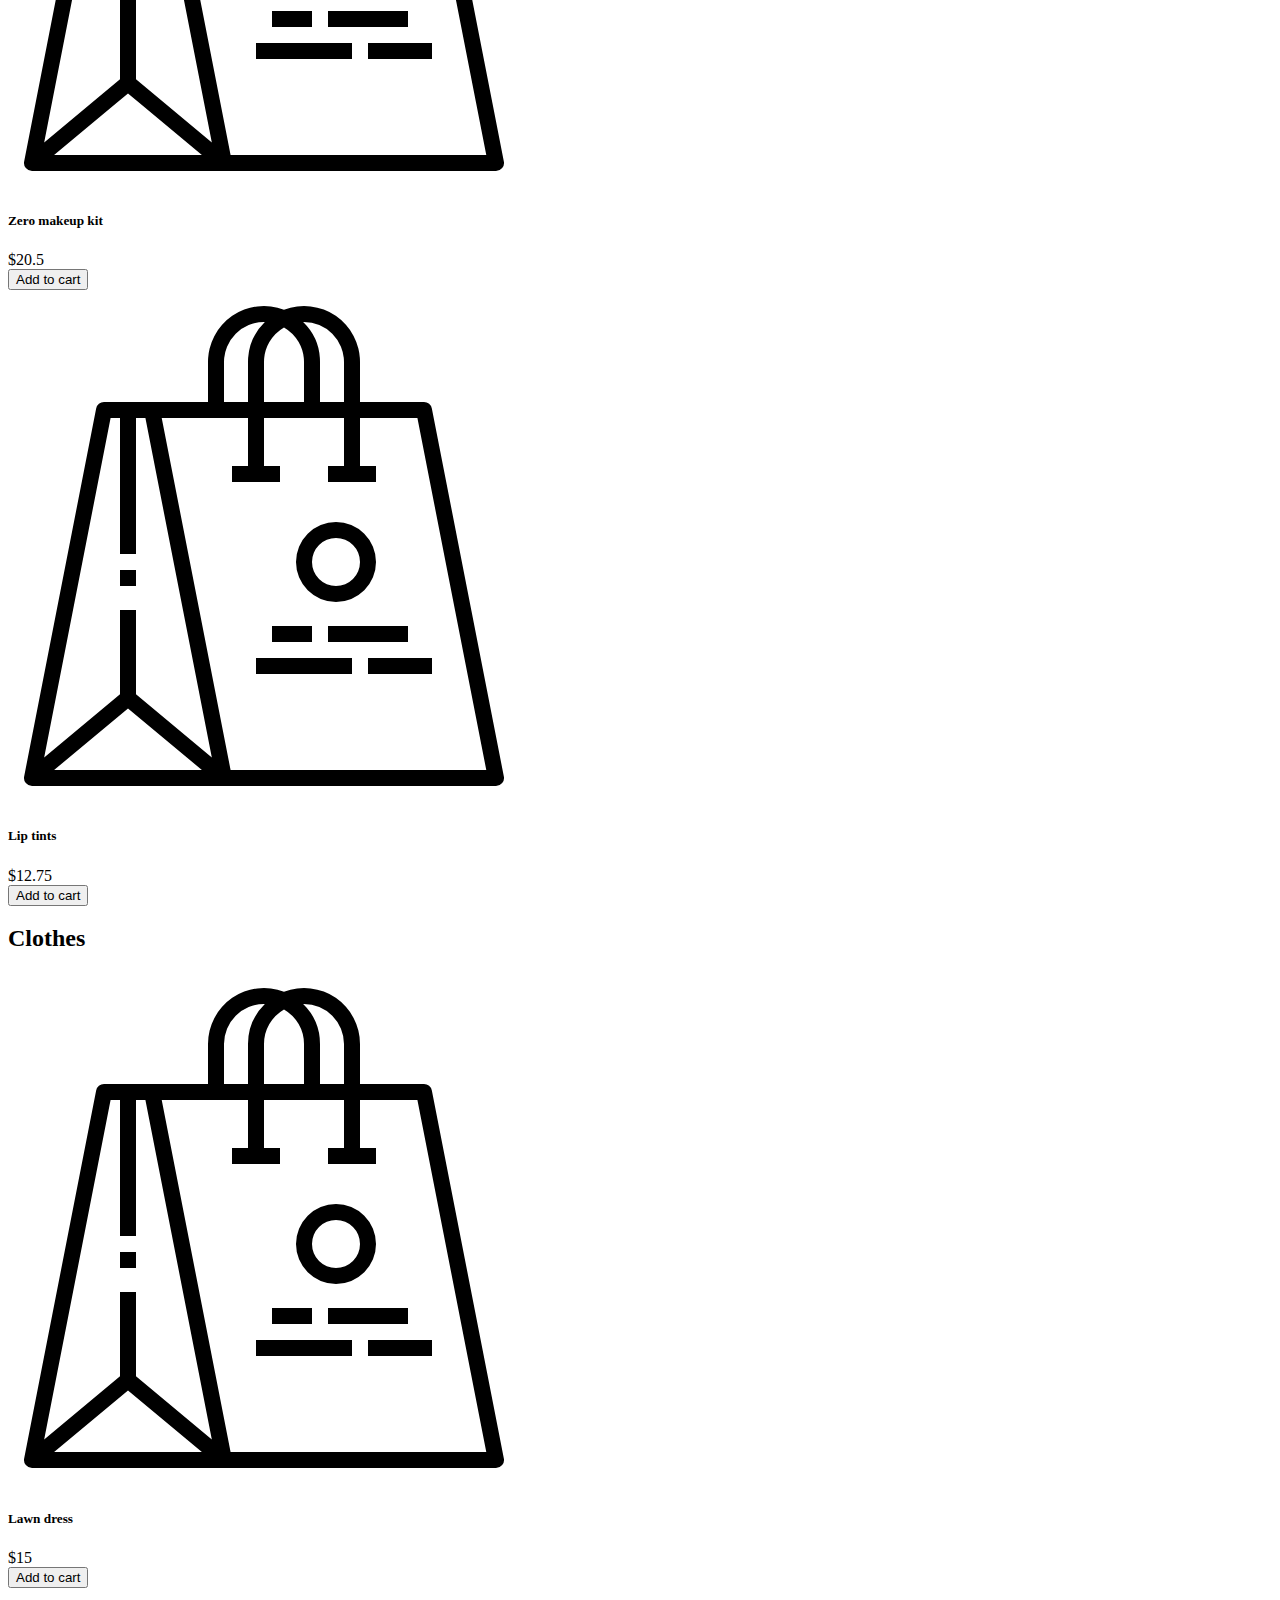
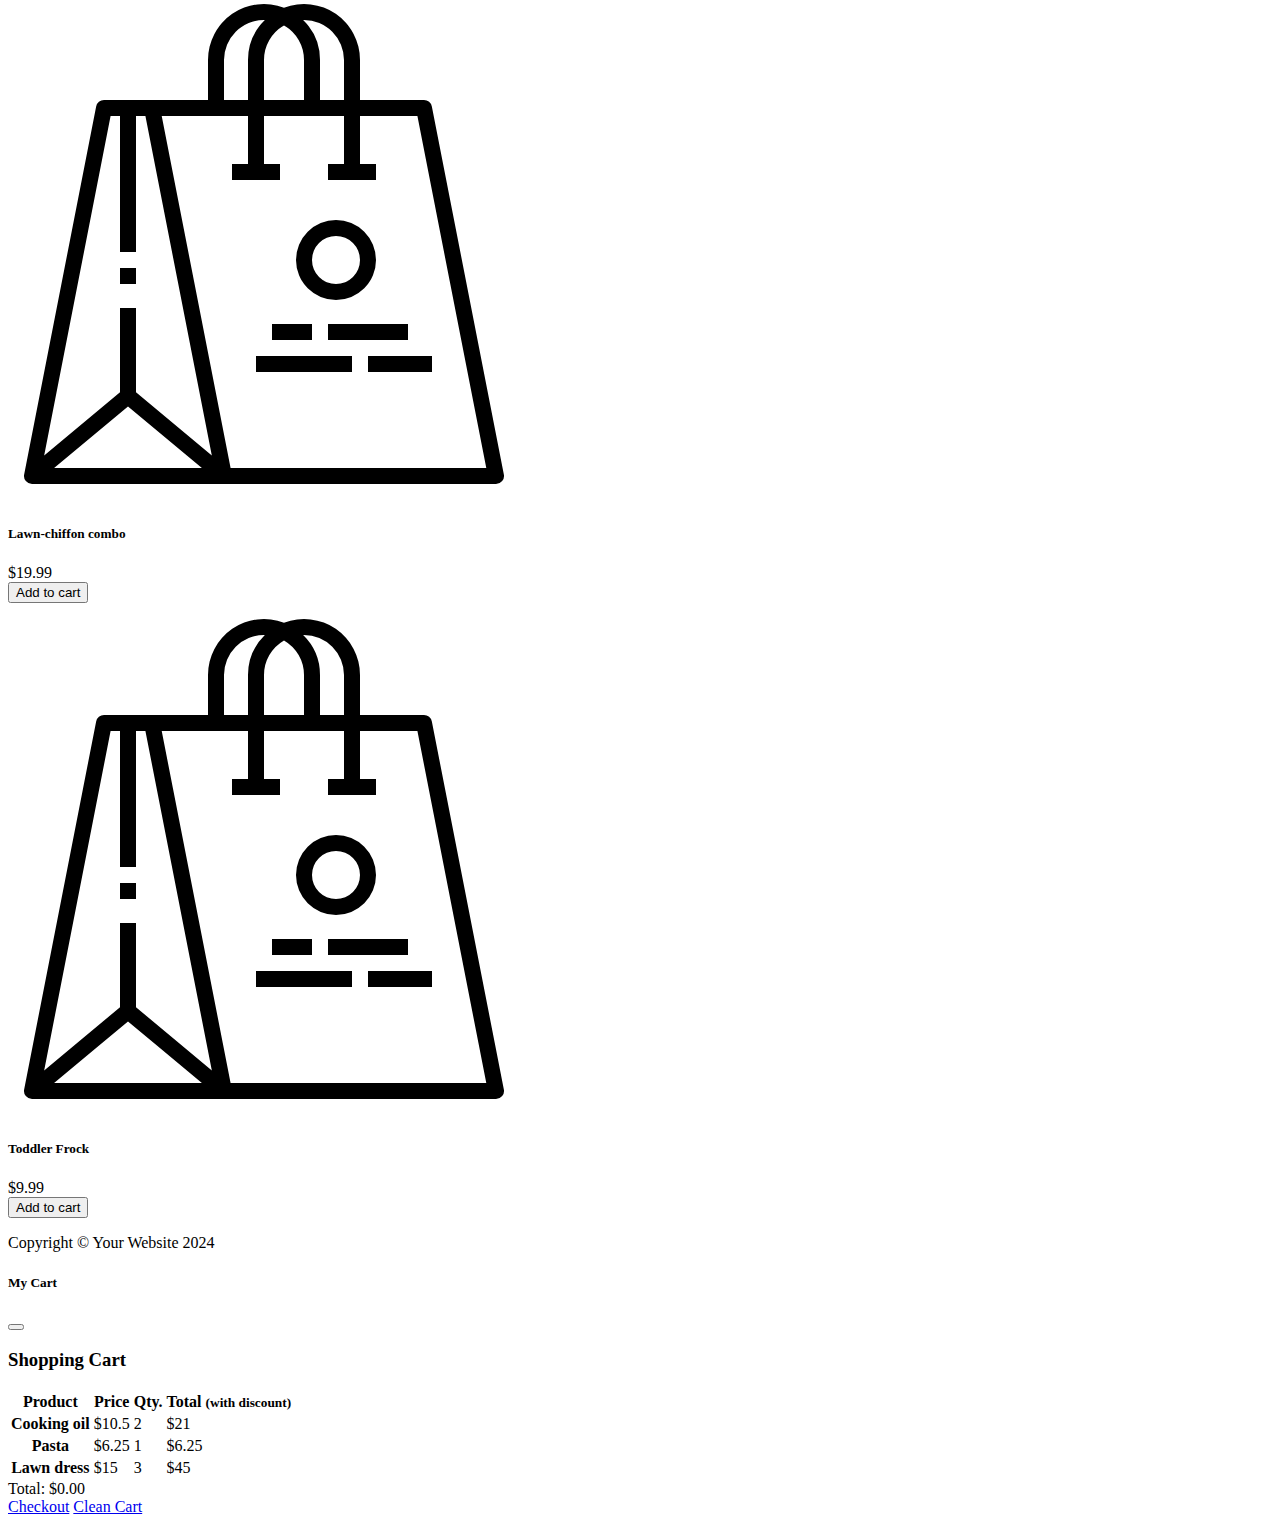
==== commit ed81651d: "Nivell 1 - Excercici 5" ====
--- a/index.html
+++ b/index.html
@@ -277,7 +277,7 @@
 						</tbody>
 					</table>
 					<div class="text-center fs-3">
-						Total: $<span id="total_price">100</span>
+						Total: $<span id="total_price">0.00</span>
 					</div>
 					<div class="text-center">
 						<a href="checkout.html" class="btn btn-primary m-3">Checkout</a>
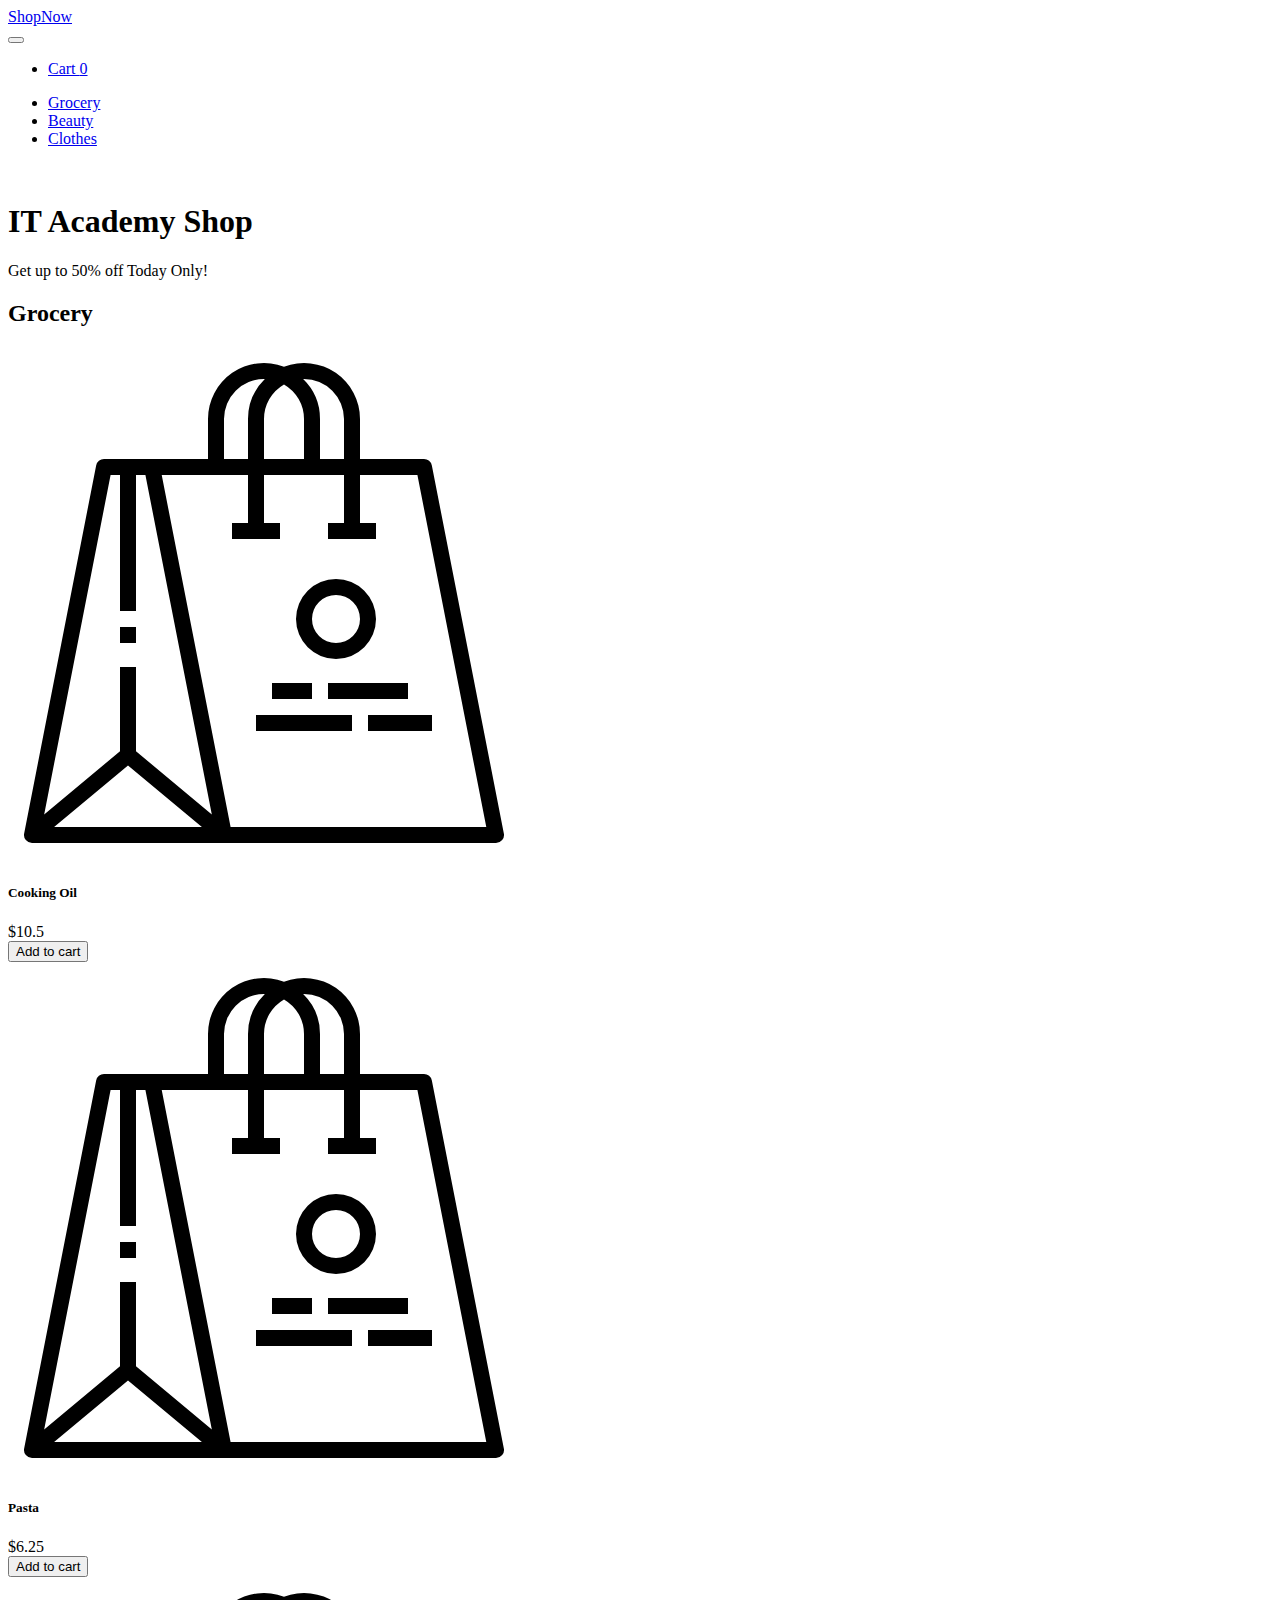
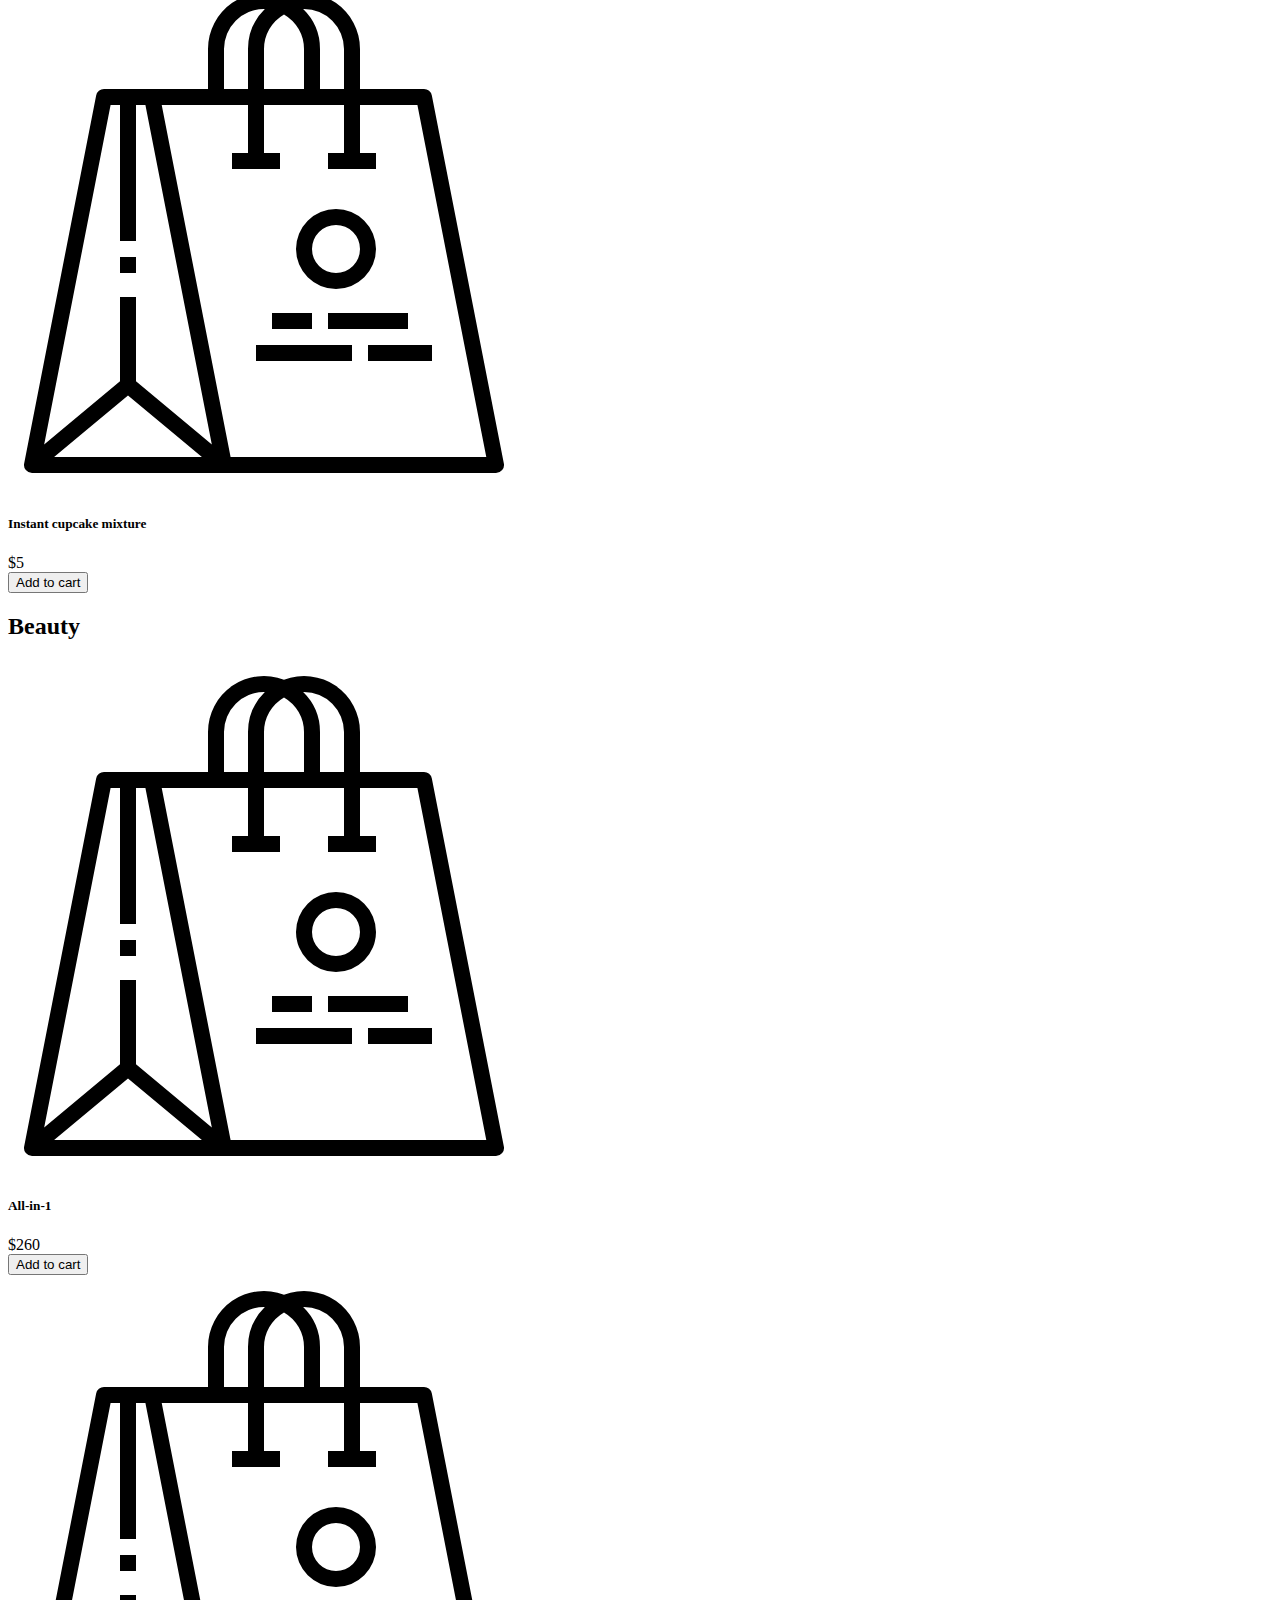
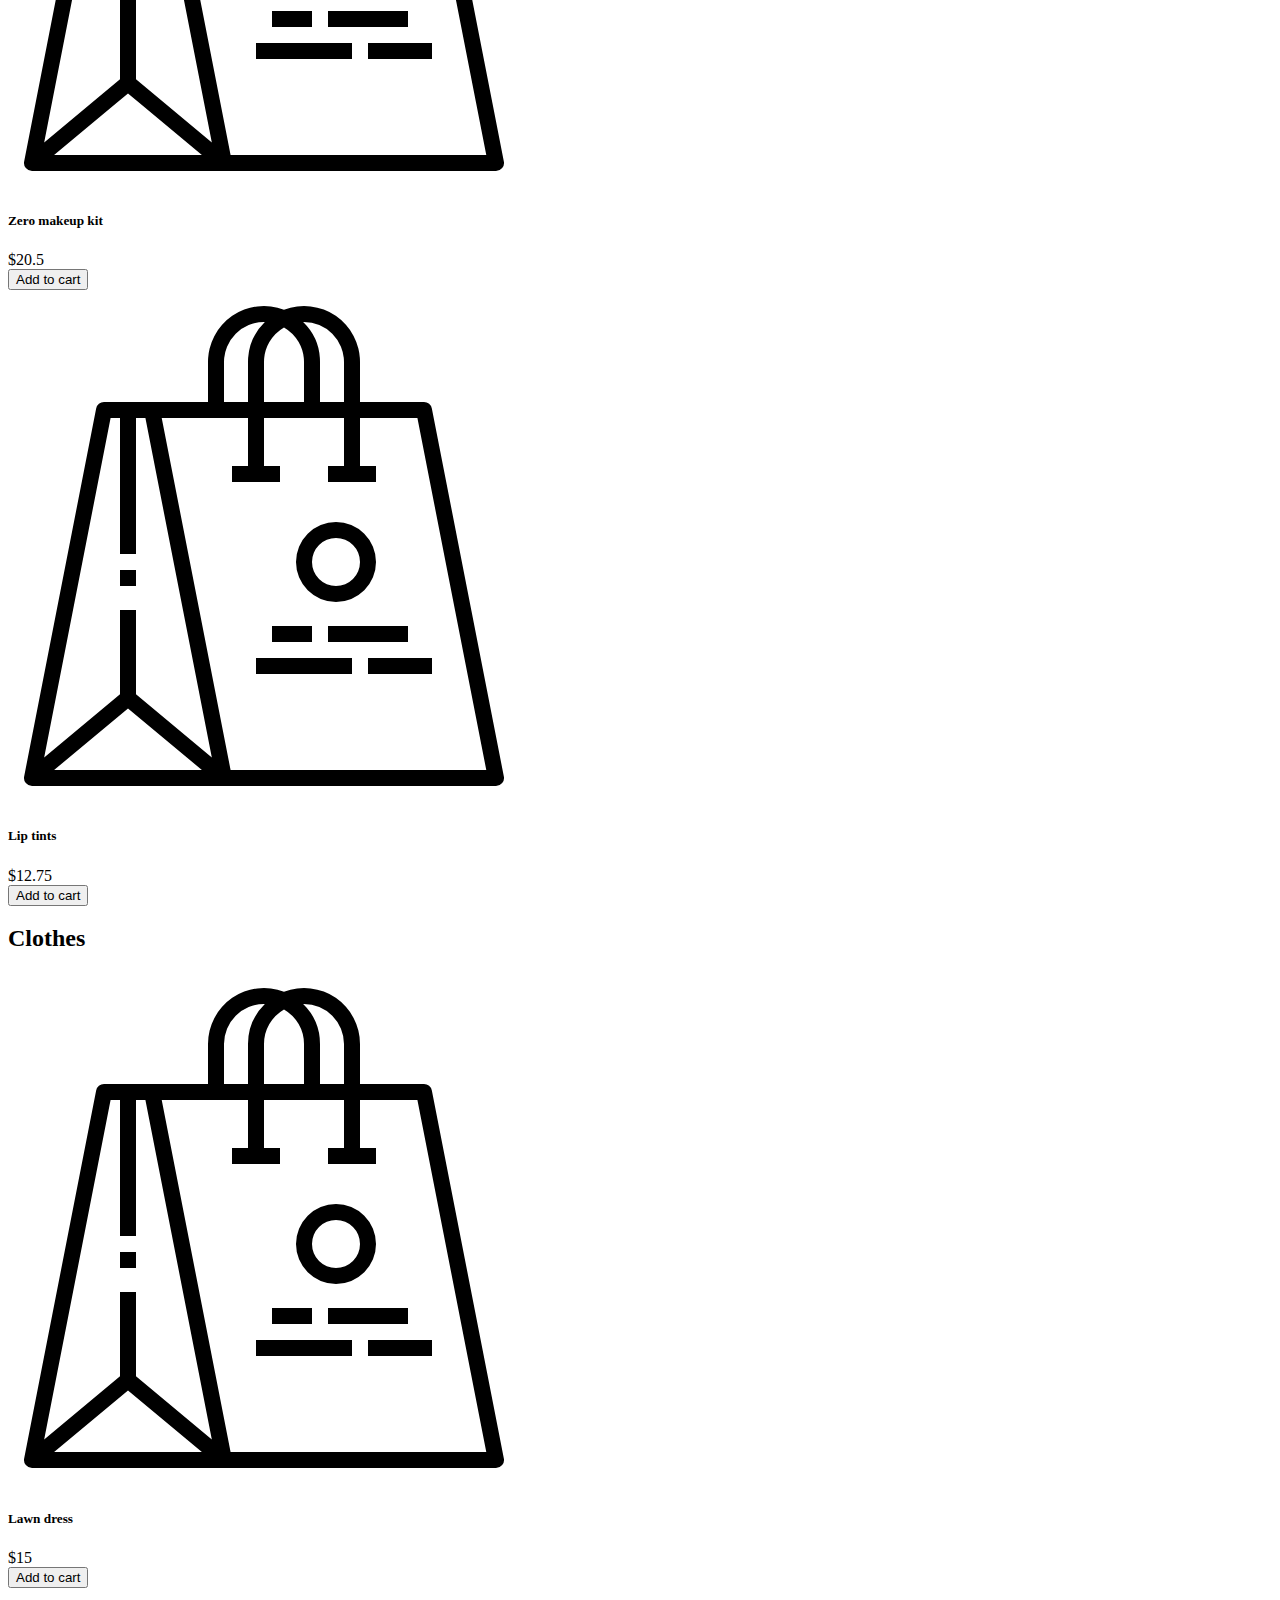
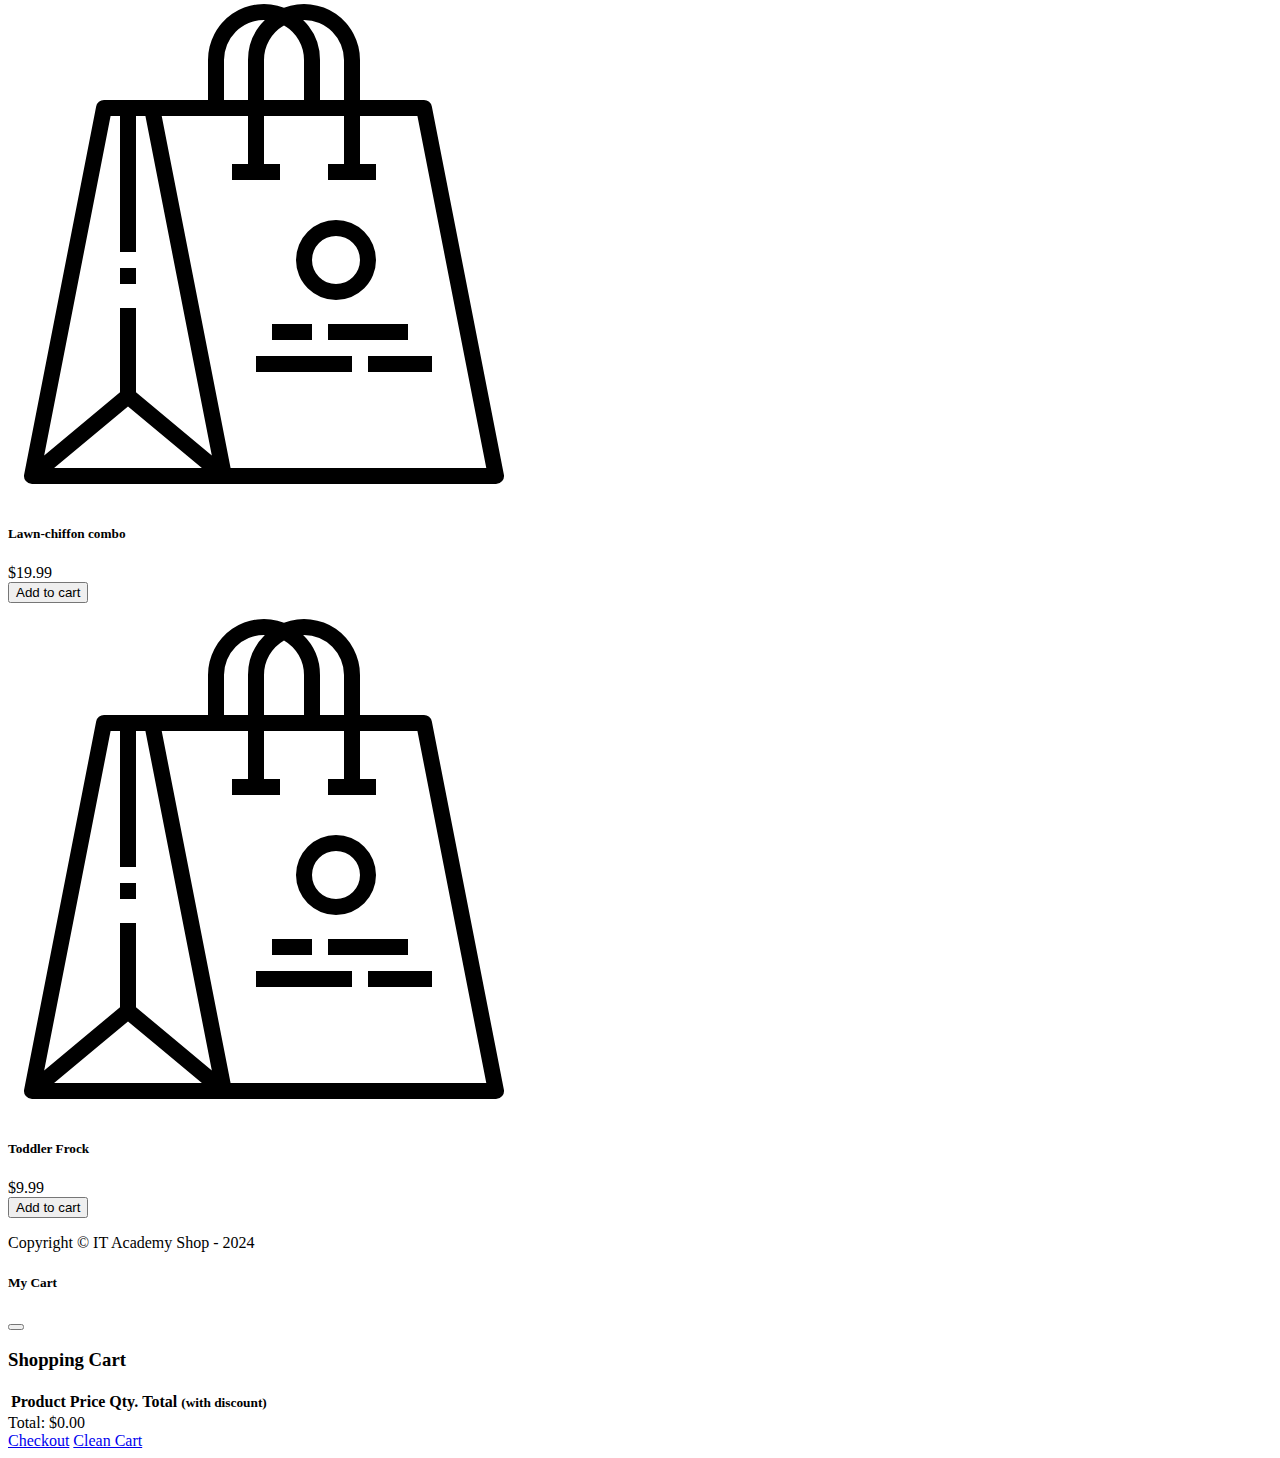
==== commit 06e07ee5: "Nivell 3 - Exercici 8" ====
--- a/index.html
+++ b/index.html
@@ -4,7 +4,7 @@
 <head>
 	<meta charset="utf-8" />
 	<meta name="viewport" content="width=device-width, initial-scale=1, shrink-to-fit=no" />
-	<meta name="description" content="IT Academy Shop Excercise - Sprint 2.2" />
+	<meta name="description" content="IT Academy Shop - Sprint 2.2" />
 	<meta name="author" content="Fran Palmero" />
 	<title>IT Academy Shop</title>
 	<!-- Favicon-->
@@ -20,7 +20,7 @@
 
 <body data-bs-spy="scroll" data-bs-target="#navbar-example2" data-bs-offset="50">
 	<!-- Navigation-->
-	<nav class="navbar bg-white fixed-top bg-white navbar-expand-lg" id="navbar-example2">
+	<nav class="navbar fixed-top navbar-light bg-light navbar-expand-lg" id="navbar-example2">
 		<div class="container d-flex">
 			<a class="navbar-brand" href="index.html">ShopNow</a>
 			<div class="d-flex flex-row order-lg-last align-items-center">
@@ -233,7 +233,7 @@
 	<!-- Footer-->
 	<footer class="py-3 bg-dark">
 		<div class="container">
-			<p class="m-0 text-center text-white">Copyright &copy; Your Website 2024</p>
+			<p class="m-0 text-center text-white">Copyright &copy; IT Academy Shop - 2024</p>
 		</div>
 	</footer>
 
@@ -256,24 +256,6 @@
 							</tr>
 						</thead>
 						<tbody id="cart_list">
-							<tr>
-								<th scope="row">Cooking oil</th>
-								<td>$10.5</td>
-								<td>2</td>
-								<td>$21</td>
-							</tr>
-							<tr>
-								<th scope="row">Pasta</th>
-								<td>$6.25</td>
-								<td>1</td>
-								<td>$6.25</td>
-							</tr>
-							<tr>
-								<th scope="row">Lawn dress</th>
-								<td>$15</td>
-								<td>3</td>
-								<td>$45</td>
-							</tr>
 						</tbody>
 					</table>
 					<div class="text-center fs-3">
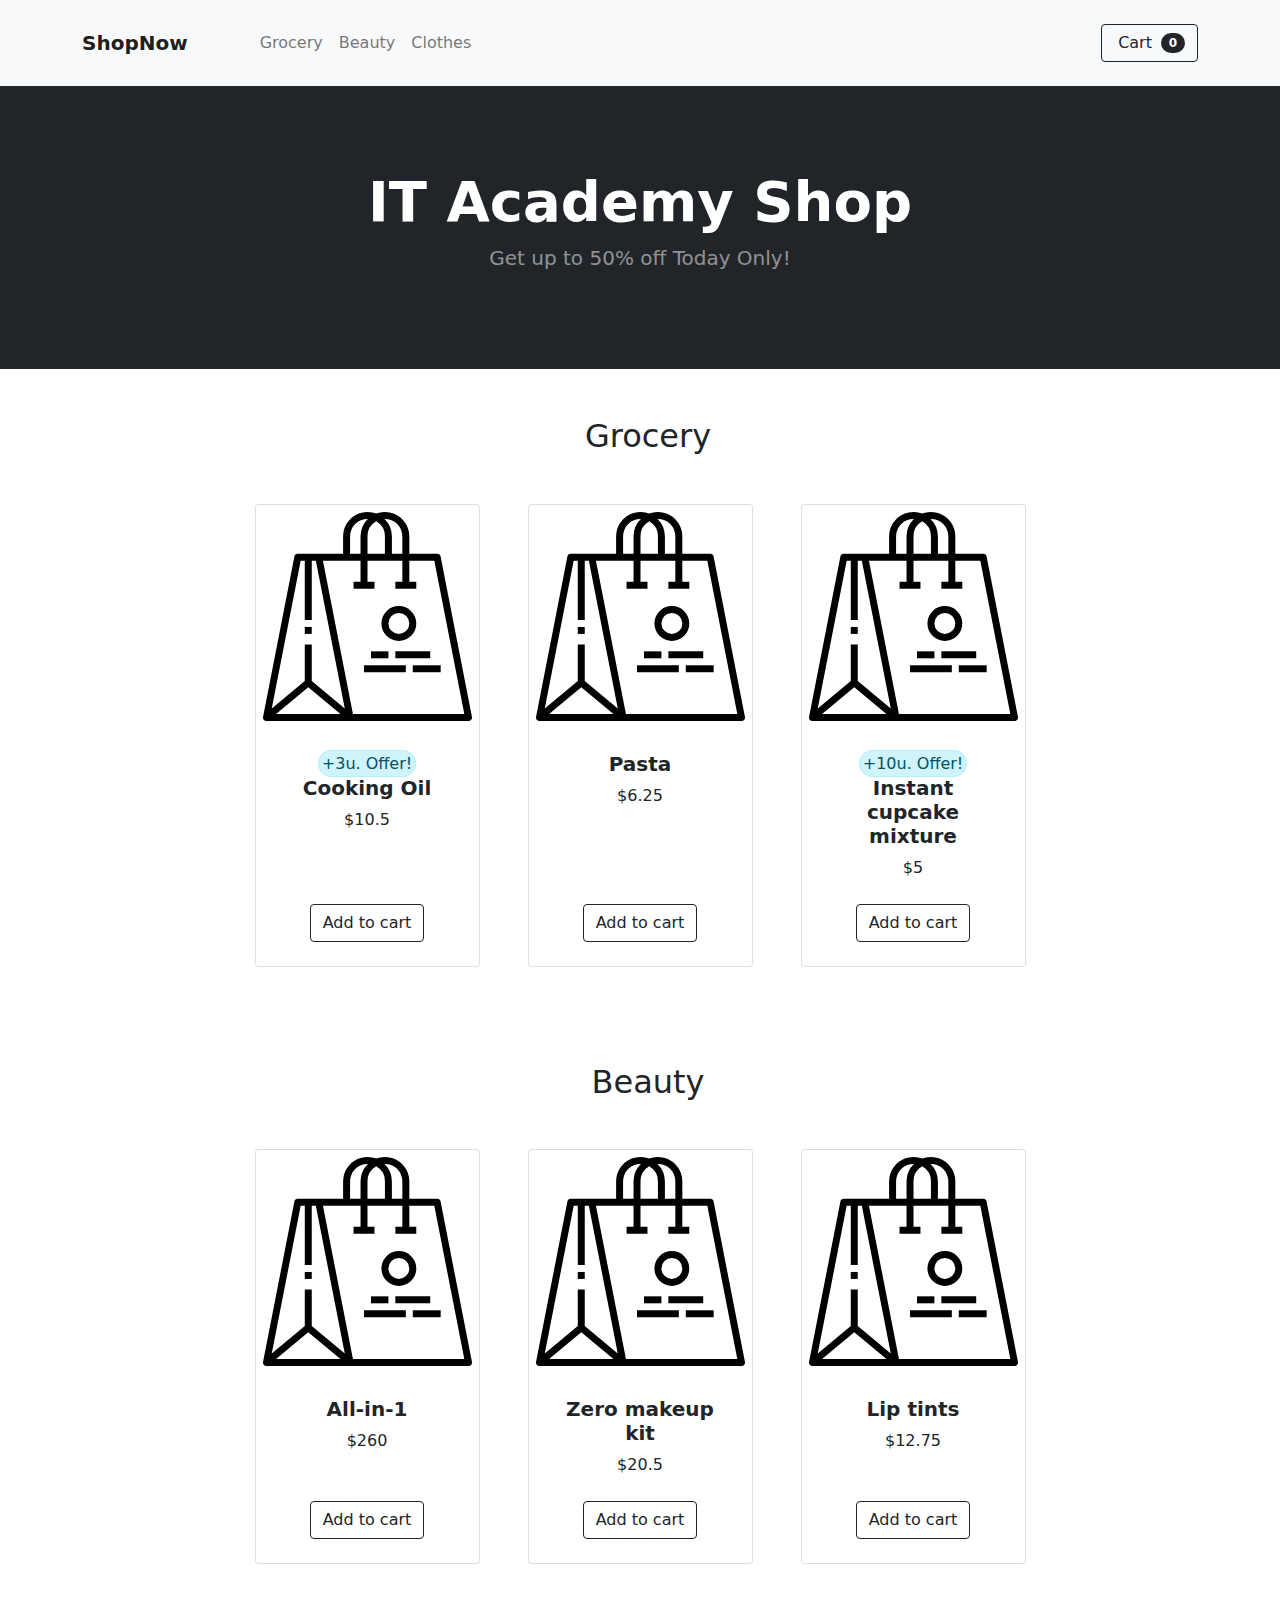
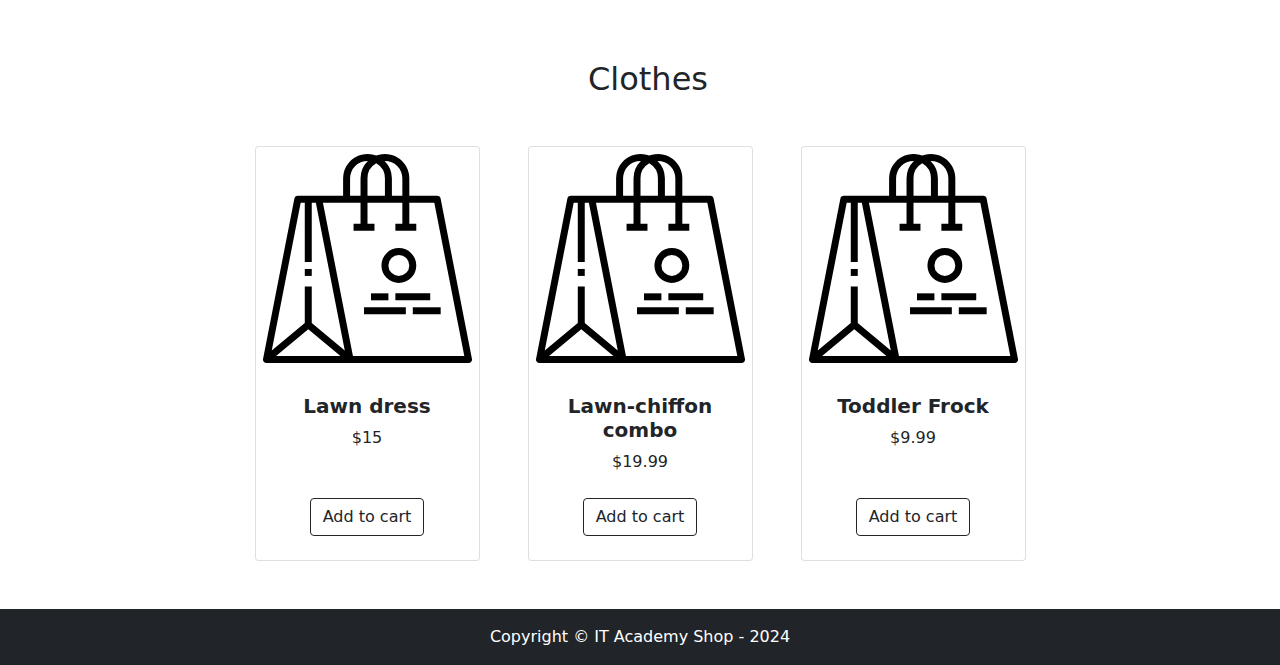
==== commit f463d66d: "Style Updates" ====
--- a/index.html
+++ b/index.html
@@ -16,6 +16,9 @@
 	<link rel="stylesheet" href="https://cdnjs.cloudflare.com/ajax/libs/font-awesome/6.4.0/css/all.min.css"
 		integrity="sha512-iecdLmaskl7CVkqkXNQ/ZH/XLlvWZOJyj7Yy7tcenmpD1ypASozpmT/E0iPtmFIB46ZmdtAc9eNBvH0H/ZpiBw=="
 		crossorigin="anonymous" referrerpolicy="no-referrer" />
+	
+	<!-- Styles -->
+	<link rel="stylesheet" href="./css/styles.css">
 </head>
 
 <body data-bs-spy="scroll" data-bs-target="#navbar-example2" data-bs-offset="50">
@@ -79,6 +82,7 @@
 						<img class="card-img-top" src="./images/product.svg" alt="..." />
 						<div class="card-body p-4">
 							<div class="text-center">
+								<span class="alert alert-info">+3u. Offer!</span>
 								<h5 class="fw-bolder">Cooking Oil</h5>
 								$10.5
 							</div>
@@ -109,6 +113,7 @@
 						<img class="card-img-top" src="./images/product.svg" alt="..." />
 						<div class="card-body p-4">
 							<div class="text-center">
+								<span class="alert alert-info">+10u. Offer!</span>
 								<h5 class="fw-bolder">Instant cupcake mixture</h5>
 								$5
 							</div>
@@ -276,6 +281,7 @@
 		crossorigin="anonymous"></script>
 
 	<!-- Core theme JS-->
+	<script src="js/products.js"></script>
 	<script src="js/shop.js"></script>
 	<script src="js/checkout.js"></script>
 </body>
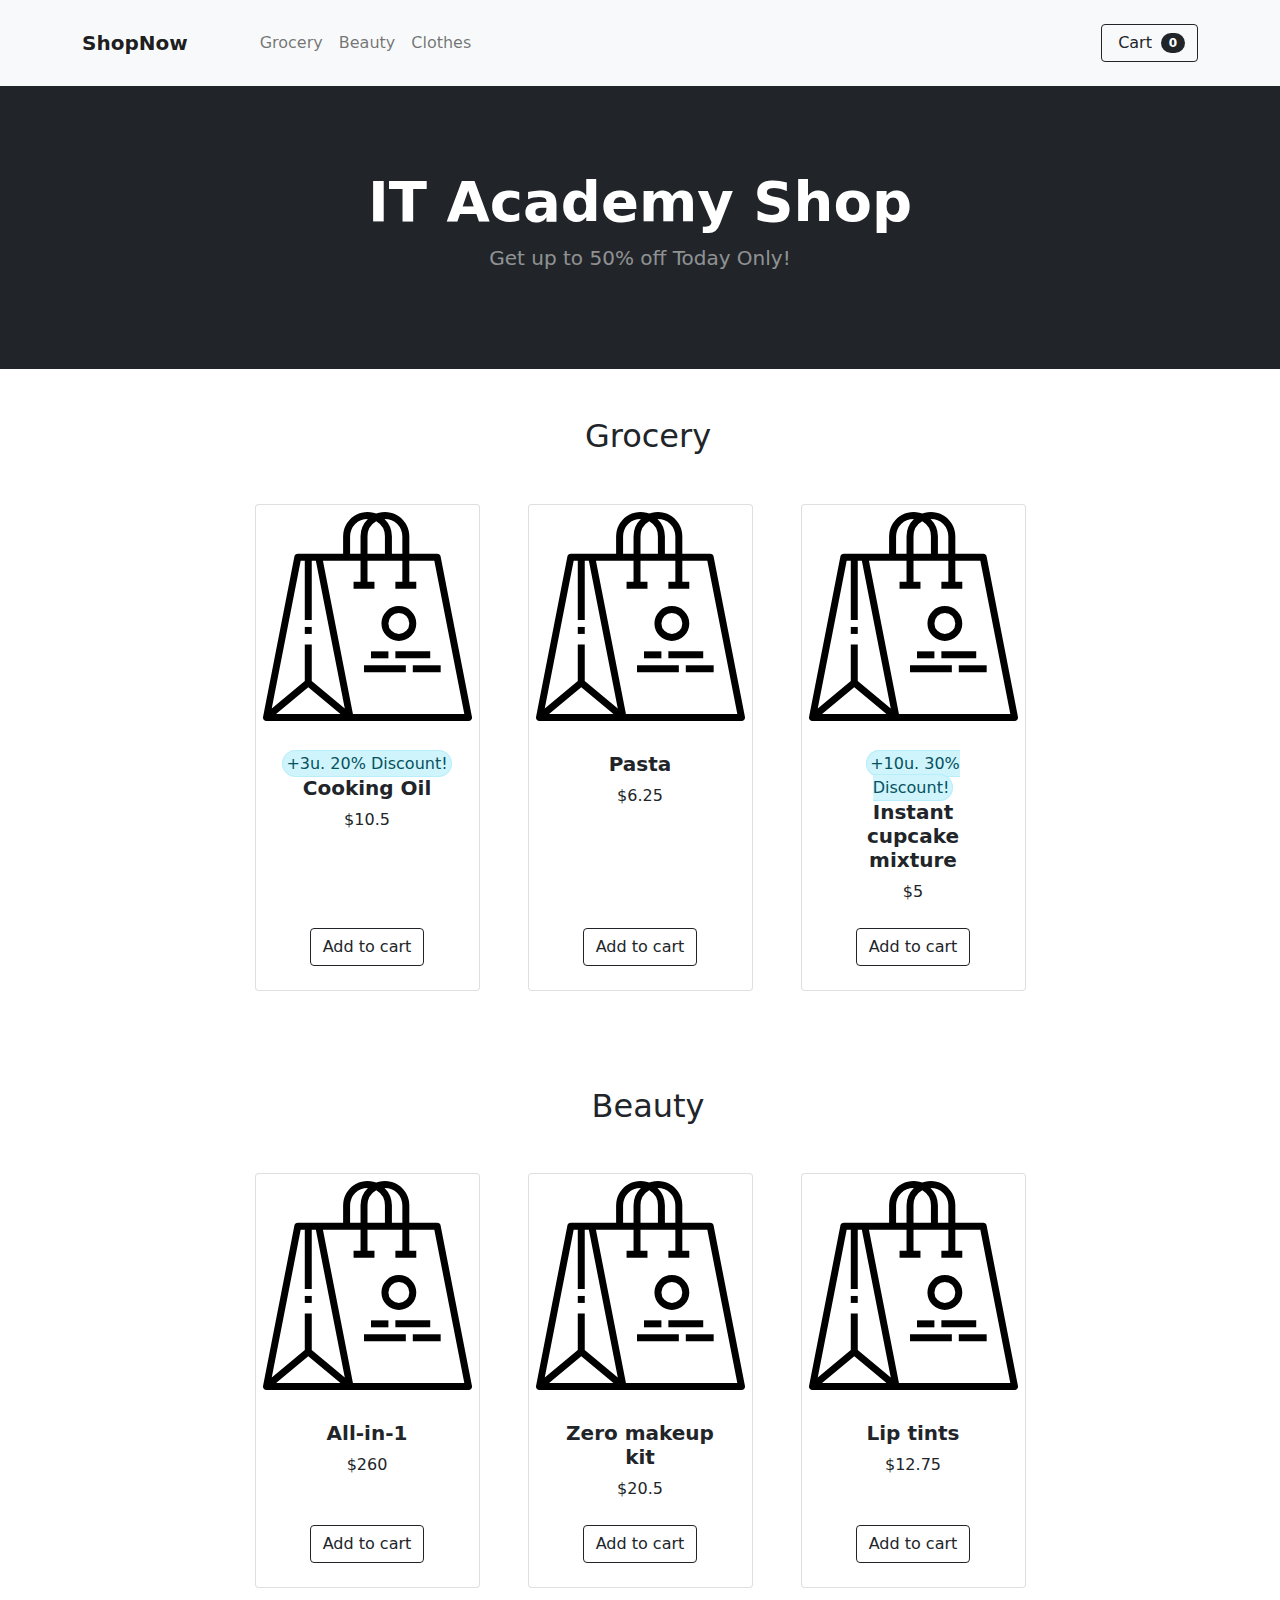
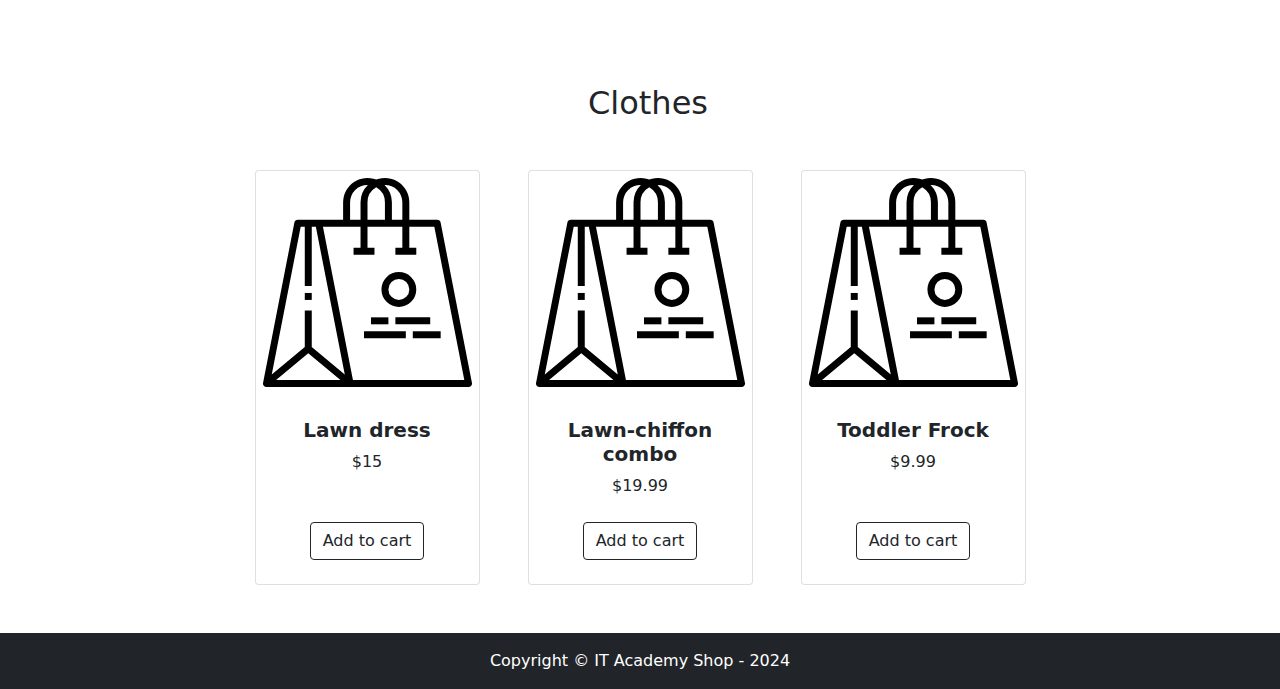
==== commit 019660df: "Add Products Discount %" ====
--- a/index.html
+++ b/index.html
@@ -82,7 +82,7 @@
 						<img class="card-img-top" src="./images/product.svg" alt="..." />
 						<div class="card-body p-4">
 							<div class="text-center">
-								<span class="alert alert-info">+3u. Offer!</span>
+								<span class="alert alert-info">+3u. 20% Discount!</span>
 								<h5 class="fw-bolder">Cooking Oil</h5>
 								$10.5
 							</div>
@@ -113,7 +113,7 @@
 						<img class="card-img-top" src="./images/product.svg" alt="..." />
 						<div class="card-body p-4">
 							<div class="text-center">
-								<span class="alert alert-info">+10u. Offer!</span>
+								<span class="alert alert-info">+10u. 30% Discount!</span>
 								<h5 class="fw-bolder">Instant cupcake mixture</h5>
 								$5
 							</div>
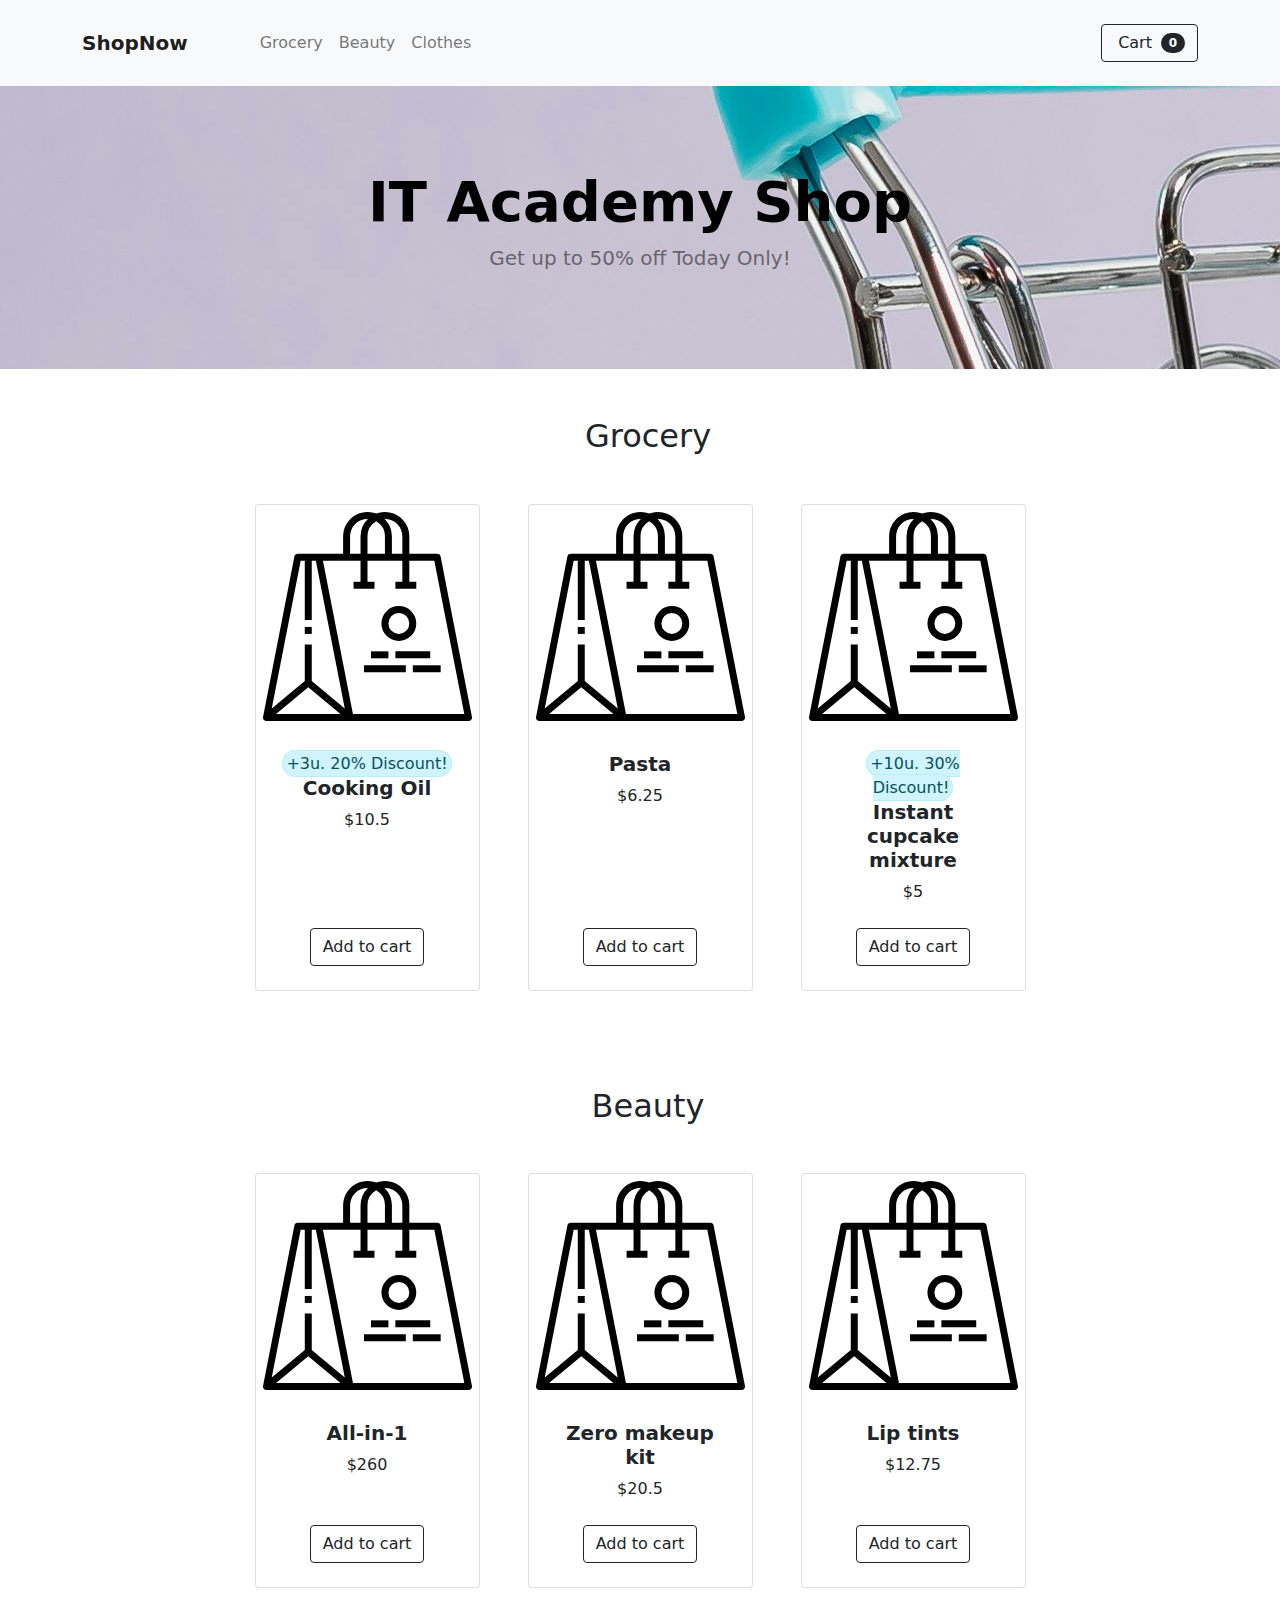
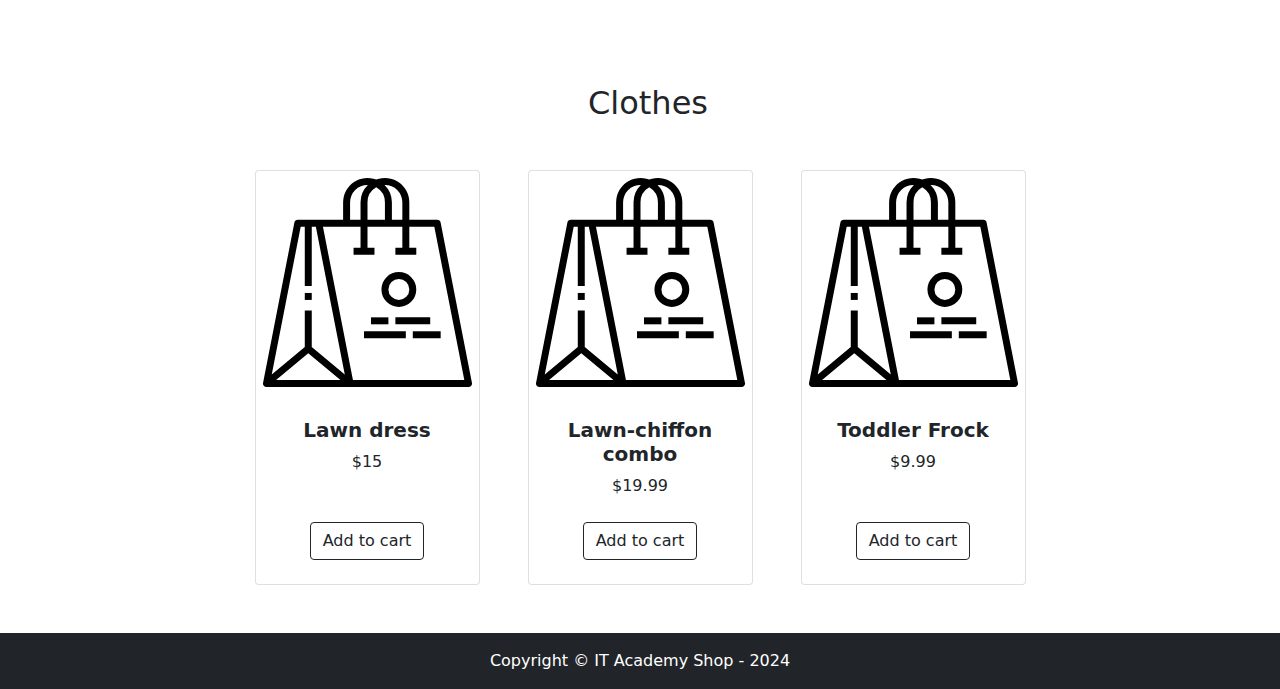
==== commit 627fc801: "Style updates" ====
--- a/index.html
+++ b/index.html
@@ -63,12 +63,12 @@
 	</nav>
 
 	<!-- Header-->
-	<header class="bg-dark py-5">
+	<header class="bg-dark py-5 shop_header">
 		<div class="container my-5"><br></div>
 		<div class="container px-4 px-lg-5 my-5">
-			<div class="text-center text-white">
+			<div class="text-center text-black banner">
 				<h1 class="display-4 fw-bolder">IT Academy Shop</h1>
-				<p class="lead fw-normal text-white-50 mb-0">Get up to 50% off Today Only!</p>
+				<p class="lead fw-normal text-black-50 mb-0">Get up to 50% off Today Only!</p>
 			</div>
 		</div>
 	</header>
